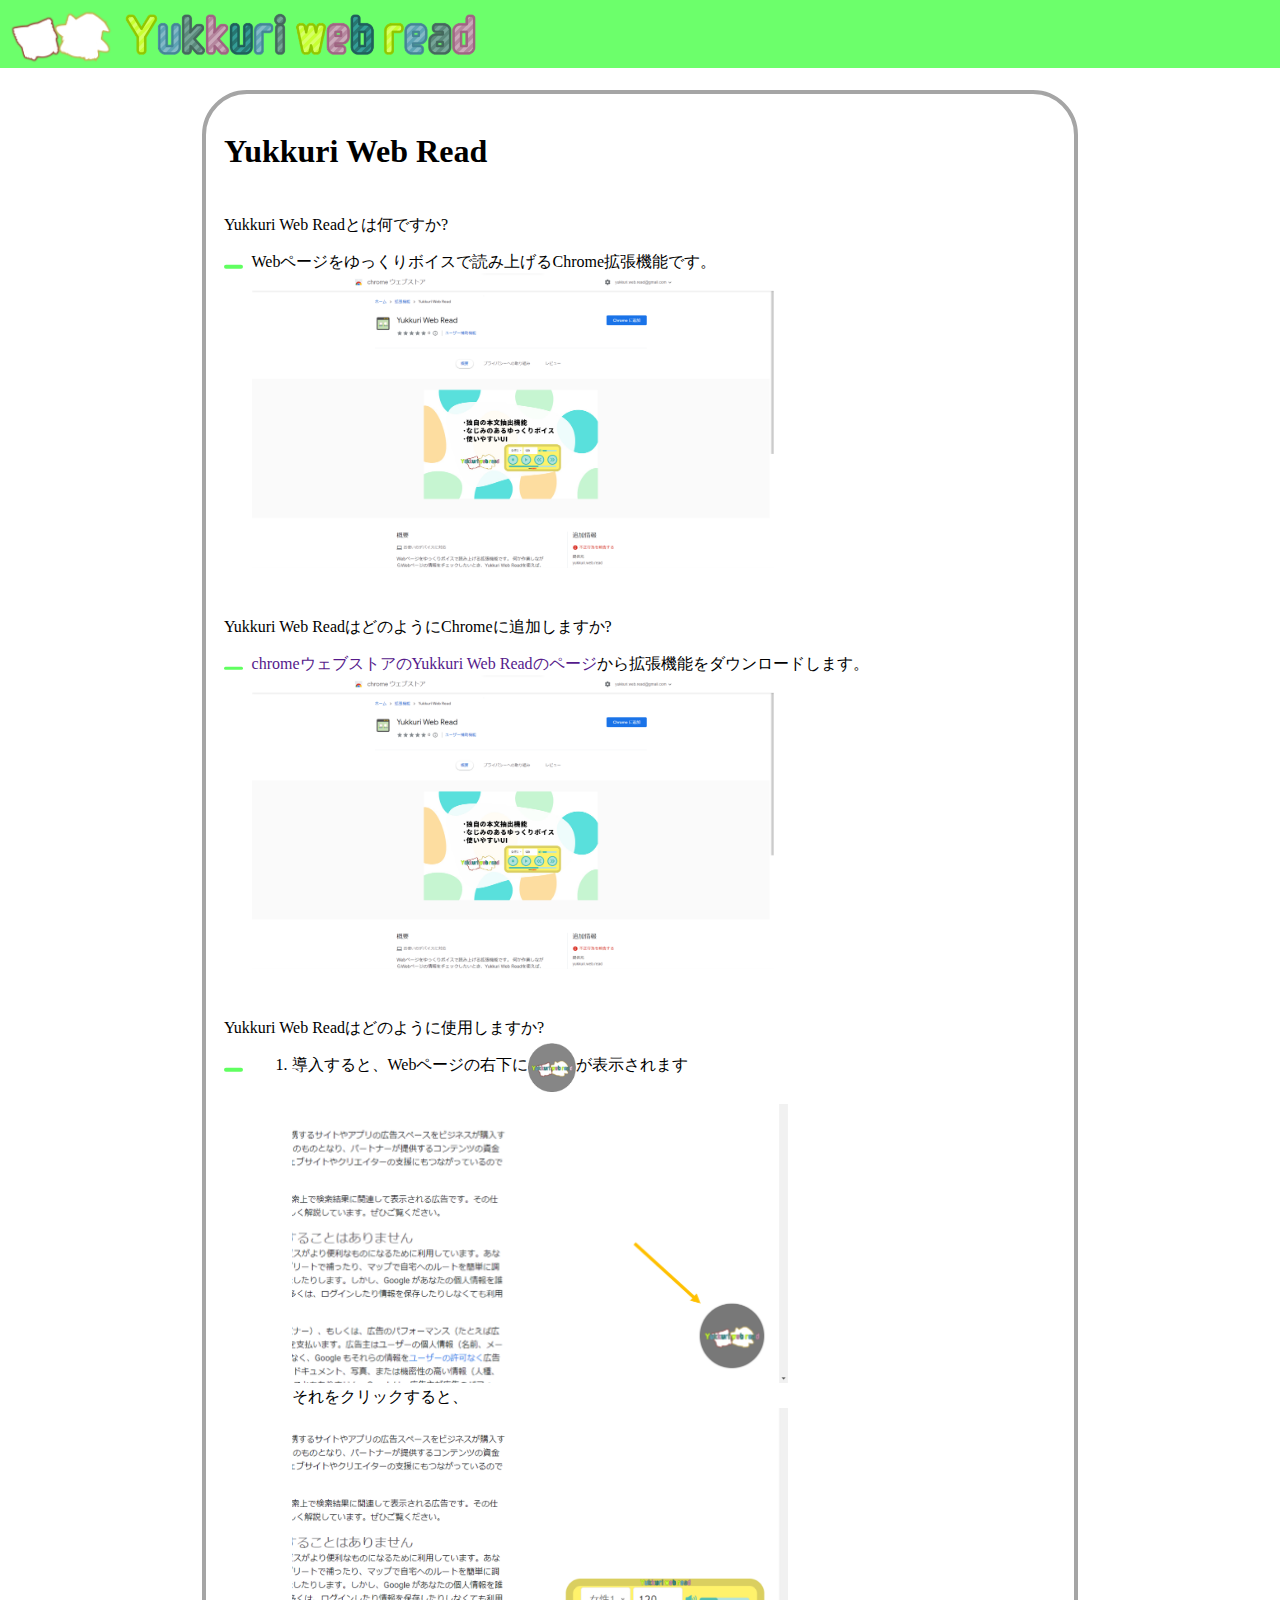
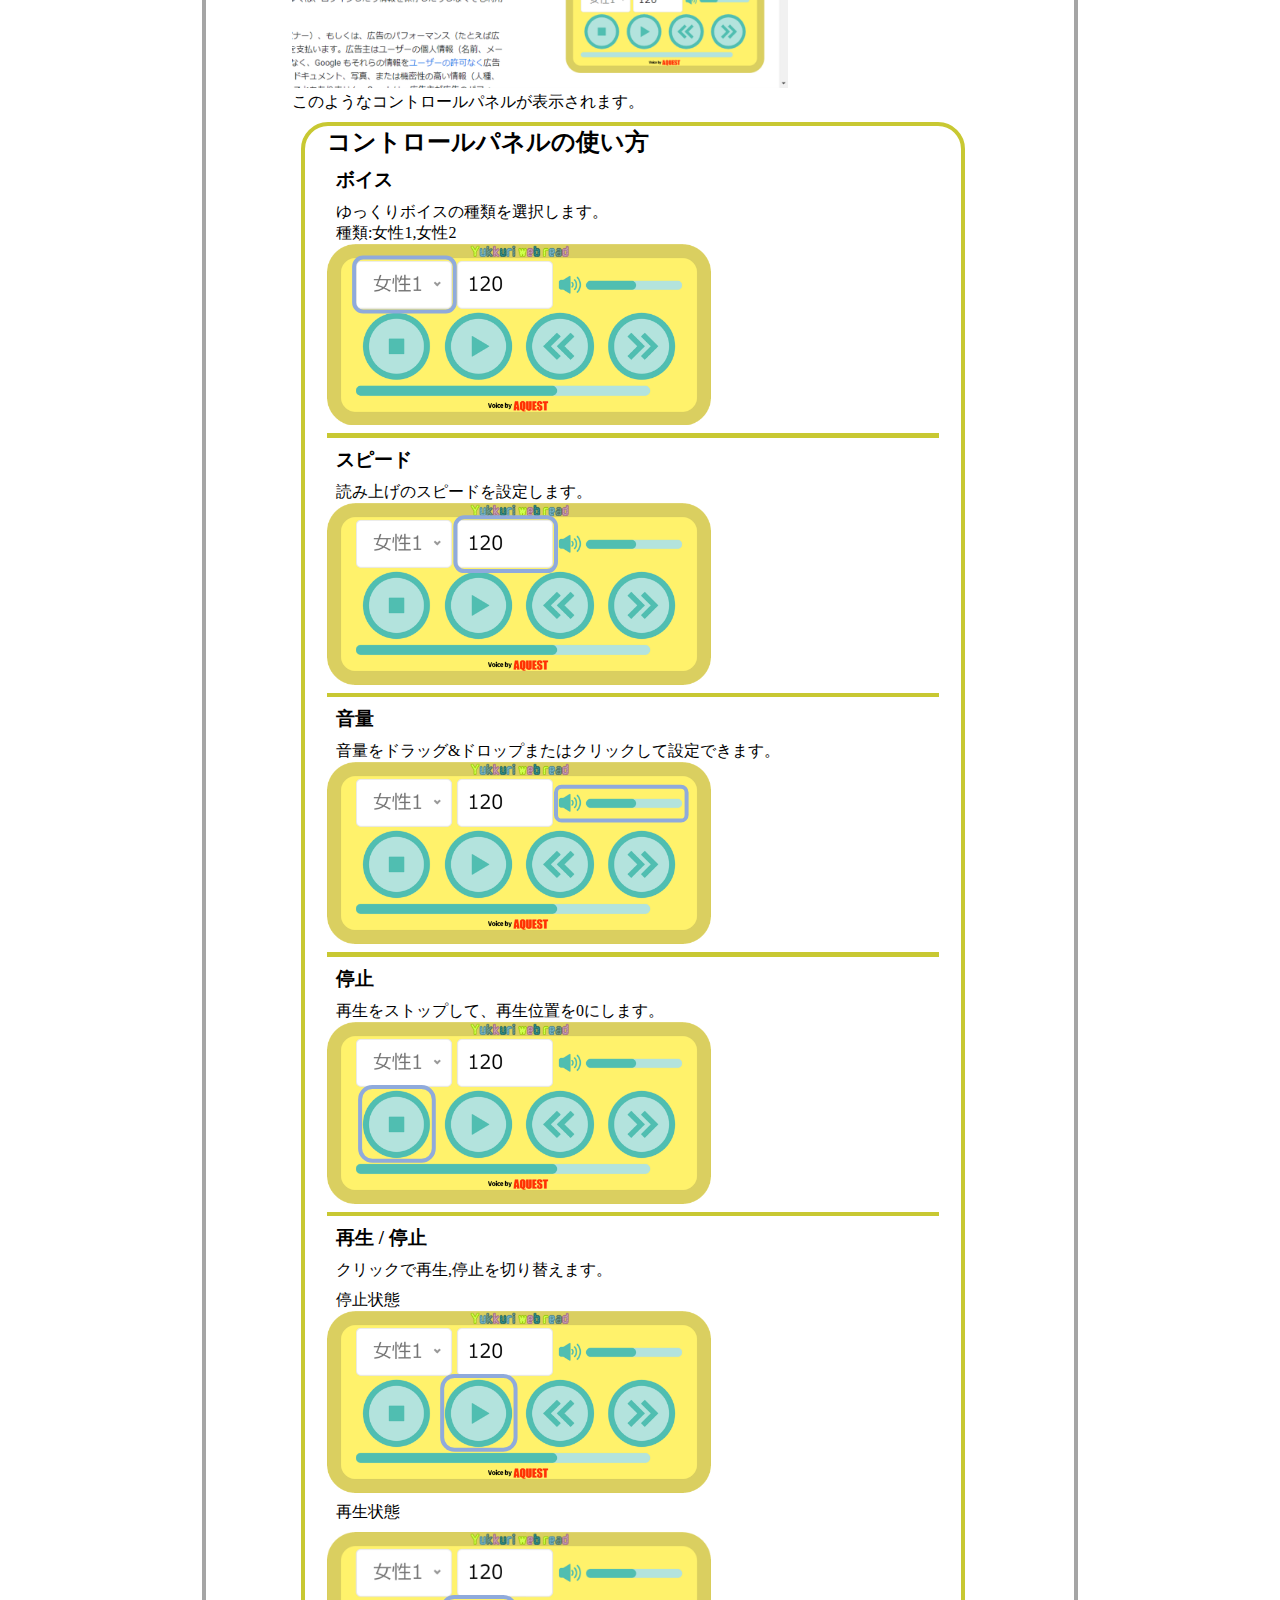
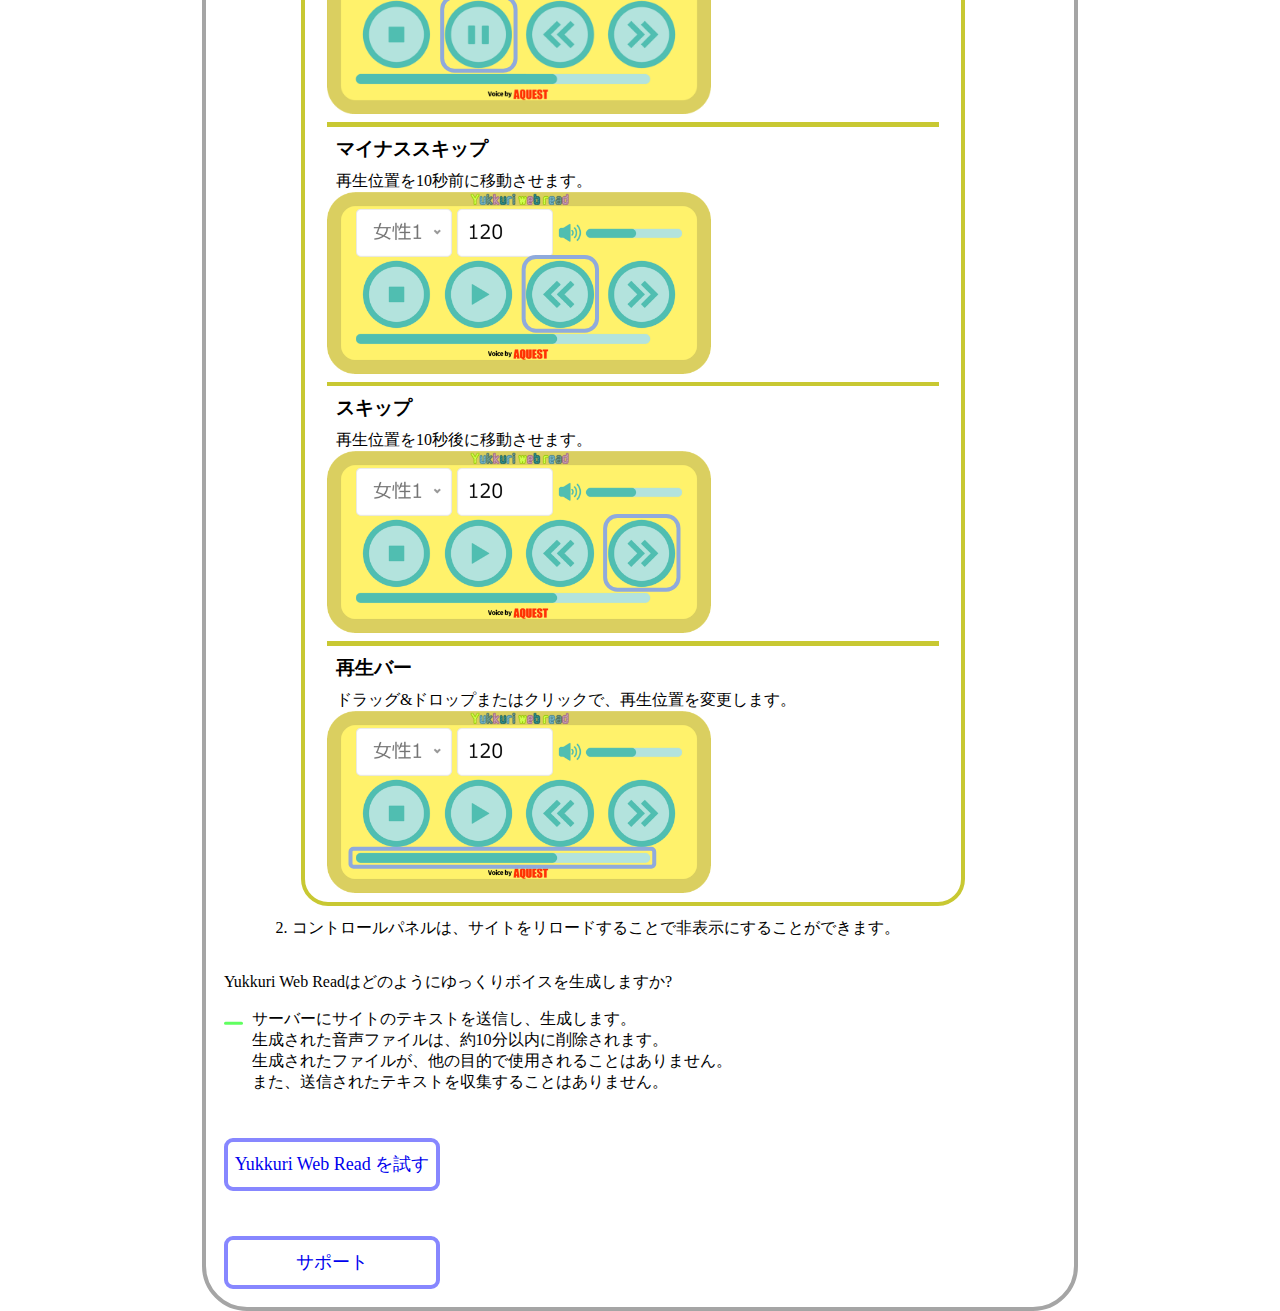
==== index.html @ f639d7b1 "Update index.html" ====
<!DOCTYPE html>
<html lang="en">
<head>
    <meta charset="UTF-8">
    <link rel="stylesheet" href="./css/style.css">
    <link rel="shortcut icon" href="./icon/favicon.ico" type="image/x-icon">
    <meta name="google-site-verification" content="VLdUO9uuvre-5WOd7nJgQ5-5gPhm-SJ_6q_ak1yGSMg" />
    <title>Yukkuri Web Read</title>
</head>
<body>
    <header>
        <a href="./index.html">
            <img src="./image/logo_image.png" alt="">
            <img src="./image/logo_text.png" alt="">
        </a>
    </header>

    <div class="main_box">
        <main>
            <h1>Yukkuri Web Read</h1>

            <p>Yukkuri Web Readとは何ですか?</p>
            <div class="answer">
                <div class="answer_border"></div>
                <div style="width: 100%;">
                    Webページをゆっくりボイスで読み上げるChrome拡張機能です。
                    <img src="./image/extension_page_image.png" alt="">
                </div>
            </div>

            <p>Yukkuri Web ReadはどのようにChromeに追加しますか?</p>
            <div class="answer">
                <div class="answer_border"></div>
                <div style="width: 100%;">
                    <a href="">chromeウェブストアのYukkuri Web Readのページ</a>から拡張機能をダウンロードします。
                    <img src="./image/extension_page_image.png" alt="">
                </div>
            </div>
            <p>Yukkuri Web Readはどのように使用しますか?</p>
            <div class="answer">
                <div class="answer_border"></div>
                <div style="width: 100%;">
                    <ol>
                        <li>
                            <span style="display: flex;">導入すると、Webページの右下に<img src="./image/extension_mark.png" style="width:3em;transform: translateY(-0.75em);" alt="">が表示されます</span>
                            <img src="./image/extension_use_before.png" alt=""><br>
                            それをクリックすると、<br>
                            <img src="./image/extension_use_after.png" alt=""><br>
                            このようなコントロールパネルが表示されます。
                            <div class="point_box">
                                <h2>コントロールパネルの使い方</h2>
                                <h3>ボイス</h3>
                                <p>ゆっくりボイスの種類を選択します。
                                種類:女性1,女性2 </p>
                                <div class="img_filter">
                                    <img src="./image/filter0.svg" alt="">
                                </div>
                                <hr>
                                <h3>スピード</h3>
                                <p>読み上げのスピードを設定します。</p>
                                <div class="img_filter">
                                    <img src="./image/filter1.svg" alt="">
                                </div>
                                <hr>
                                <h3>音量</h3>
                                <p>音量をドラッグ&ドロップまたはクリックして設定できます。</p>
                                <div class="img_filter">
                                    <img src="./image/filter2.svg" alt="">
                                </div>
                                <hr>
                                <h3>停止</h3>
                                <p>再生をストップして、再生位置を0にします。</p>
                                <div class="img_filter">
                                    <img src="./image/filter3.svg" alt="">
                                </div>
                                <hr>
                                <h3>再生 / 停止</h3>
                                <p>クリックで再生,停止を切り替えます。</p>
                                <p>停止状態</p>
                                <div class="img_filter">
                                    <img src="./image/filter4.svg" alt="">
                                </div>
                                <p>再生状態</p>
                                <div class="img_filter" style="background-image: url(./image/controlpanel_start.png);margin-top: 1vh;">
                                    <img src="./image/filter4.svg" alt="">
                                </div>
                                <hr>
                                <h3>マイナススキップ</h3>
                                <p>再生位置を10秒前に移動させます。</p>
                                <div class="img_filter">
                                    <img src="./image/filter5.svg" alt="">
                                </div>
                                <hr>
                                <h3>スキップ</h3>
                                <p>再生位置を10秒後に移動させます。</p>
                                <div class="img_filter">
                                    <img src="./image/filter6.svg" alt="">
                                </div>
                                <hr>
                                <h3>再生バー</h3>
                                <p>ドラッグ&ドロップまたはクリックで、再生位置を変更します。</p>
                                <div class="img_filter">
                                    <img src="./image/filter7.svg" alt="">
                                </div>
                            </div>
                        </li>
                        <li style="transform: translateY(0.75em);">
                            コントロールパネルは、サイトをリロードすることで非表示にすることができます。
                        </li>
                    </ol>
                </div>
            </div>

            <p>Yukkuri Web Readはどのようにゆっくりボイスを生成しますか?</p>
            <div class="answer">
                <div class="answer_border"></div>
                <div style="width: 100%;">
                    <p>サーバーにサイトのテキストを送信し、生成します。
                    生成された音声ファイルは、約10分以内に削除されます。
                    生成されたファイルが、他の目的で使用されることはありません。
                    また、送信されたテキストを収集することはありません。</p>
                </div>
            </div>
            <a href="./test_site.html">
                <div class="try_button">
                    Yukkuri Web Read を試す
                </div>
            </a>
            <a href="./support.html">
                <div class="try_button">
                    サポート
                </div>
            </a>
        </main>
    </div>

    <script src="./js/jquery.js"></script>
    <script>
        let main_p_element = $("main p");
        let br = "<br>";

        $.each(main_p_element, function () {
            main_p = $(this).html();
            main_p = main_p.replace(/\n/g, br);
            $(this).html(main_p);
        })
    </script>
</body>
</html>
---- css/style.css ----
@font-face {
    font-family: "MOBO";
    src: url("../font/MOBO.otf") format("otf");
}

html {
    width: 100%;
    height: 100%;
}
body {
    margin: 0;
    width: 100%;

    font-family: "MOBO";
}

header {
    width: 100%;
    height: 7.5vh;

    background-color: #6cff6b;

    position: fixed;
    z-index: 999;
}
header img {
    height: 100%;
    margin: 0;
}

.main_box {
    width: 100%;
    height: 100%;

    display: flex;
    justify-content: center;
    align-items: center;
    flex-flow: column;

    padding-top: 10vh;
}
main {
    width: 65%;
    height: 100%;

    border-radius: 5vh;
    border: solid 0.5vh rgb(165, 165, 165);
    padding: 2vh;
}

main p {
    margin-top: 5vh;
}
main ol {
    margin: 0;
}
main img {
    width: 65%;
}

li span {
    clear: both;
}

.answer {
    display: flex;
}
.answer p {
    margin: 0;
}
.answer_border {
    width: 1.5vw;
    height: 0.375vh;
    background-color: #60ff60;
    border-radius: 0.5vh;
    margin-right: 1vh;

    transform: translateY(calc(1em - 0.375vh));
}

.point_box {
    width: 80%;
    border-radius: 3vh;
    border: solid 0.5vh rgb(200, 200, 50);
    margin: 1vh 0 0 1vh;
    padding: 0 2.5vh 1vh 2.5vh;
}
.point_box h2 {
    margin: 0;
}
.point_box h3 {
    margin: 1vh 0 0 1vh;
}
.point_box p {
    margin: 1vh 0 0 1vh;
}
.point_box hr {
    width: 100%;
    height: 0.5vh;
    background-color: rgb(200, 200, 50);
    border-style: none;
}
.img_filter {
    width: 30vw;
    height: 14.21612046vw;
    background-image: url(../image/controlpanel.png);
    background-size: 100%;
}
.img_filter img {
    width: 100%;
}

.try_button {
    width: 25%;
    height: 5vh;
    border: solid 0.5vh rgb(135, 135, 255);
    border-radius: 1vh;
    font-size: 2vh;
    margin-top: 5vh;
    
    display: flex;
    justify-content: center;
    align-items: center;
    flex-flow: column;
}
a {
    text-decoration: none;
}

#back {
    cursor: pointer;
    color: -webkit-link;
    margin-left: 17.5%;
}
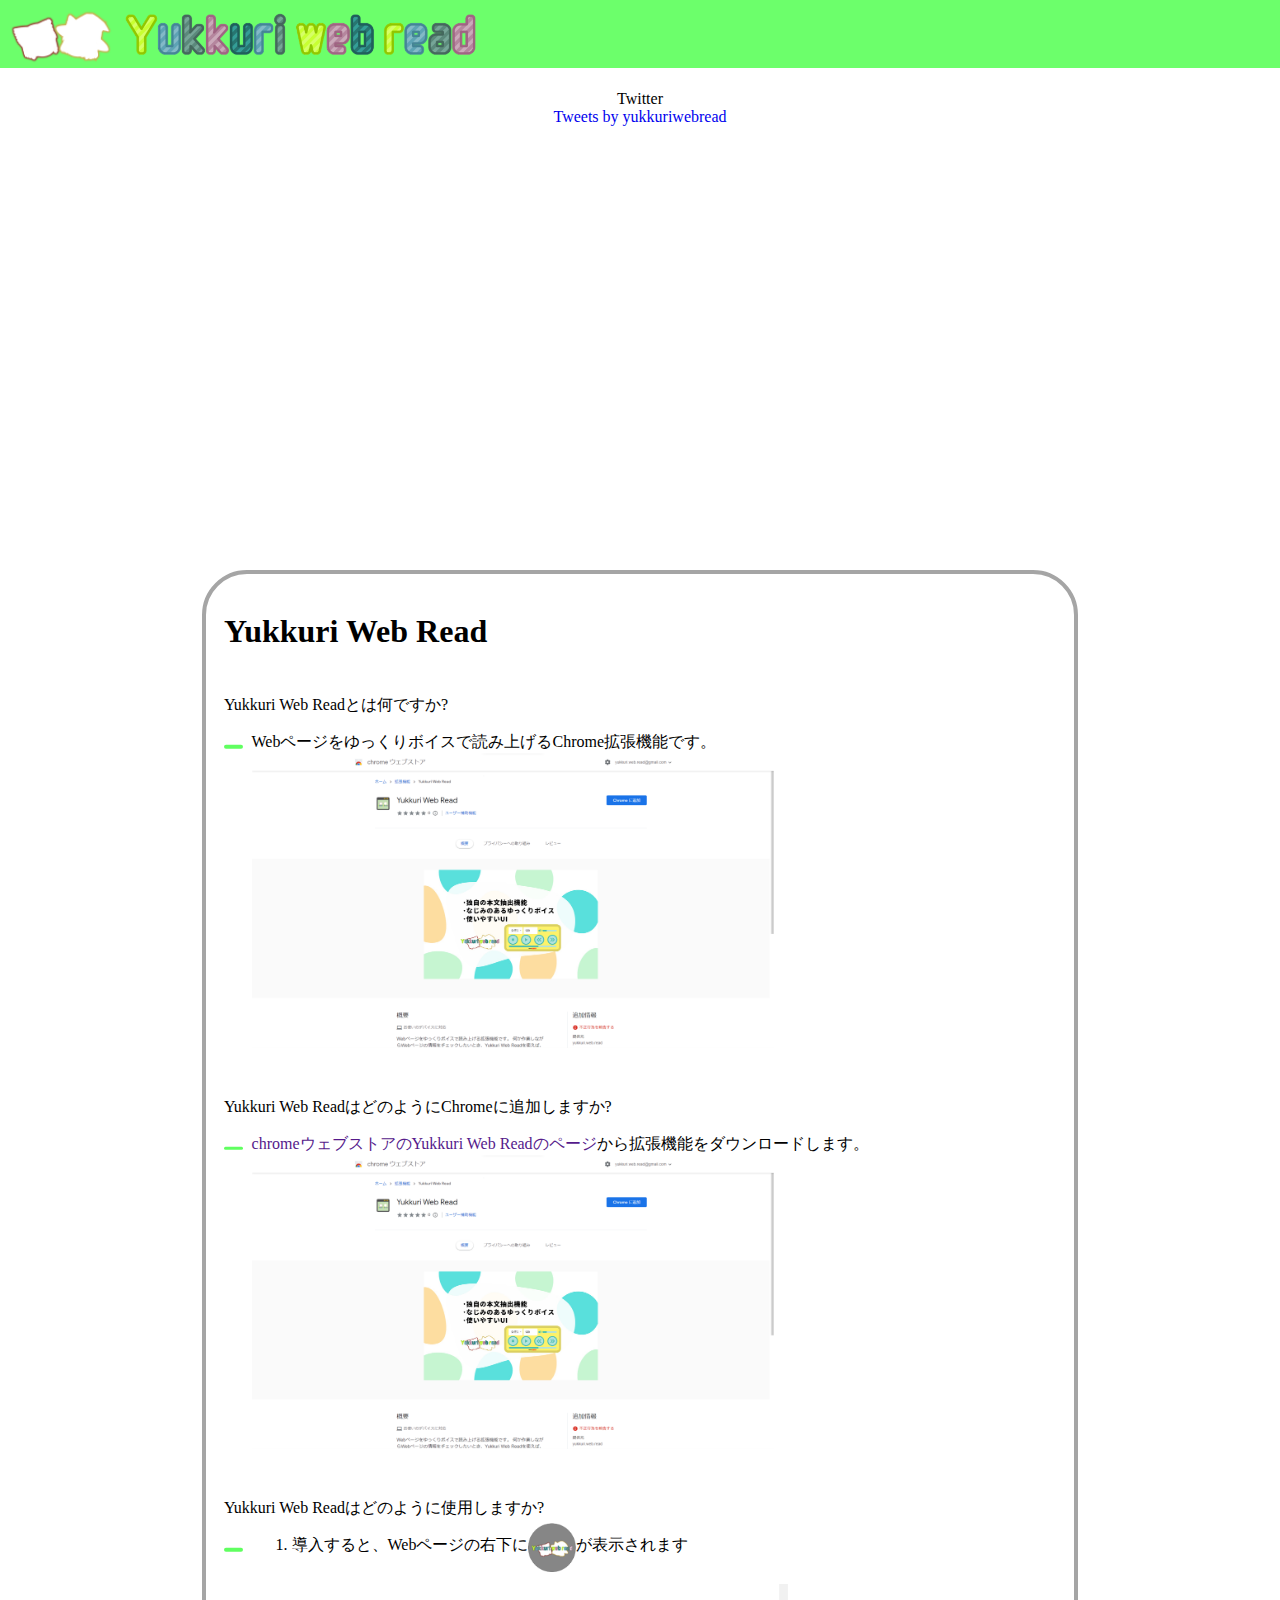
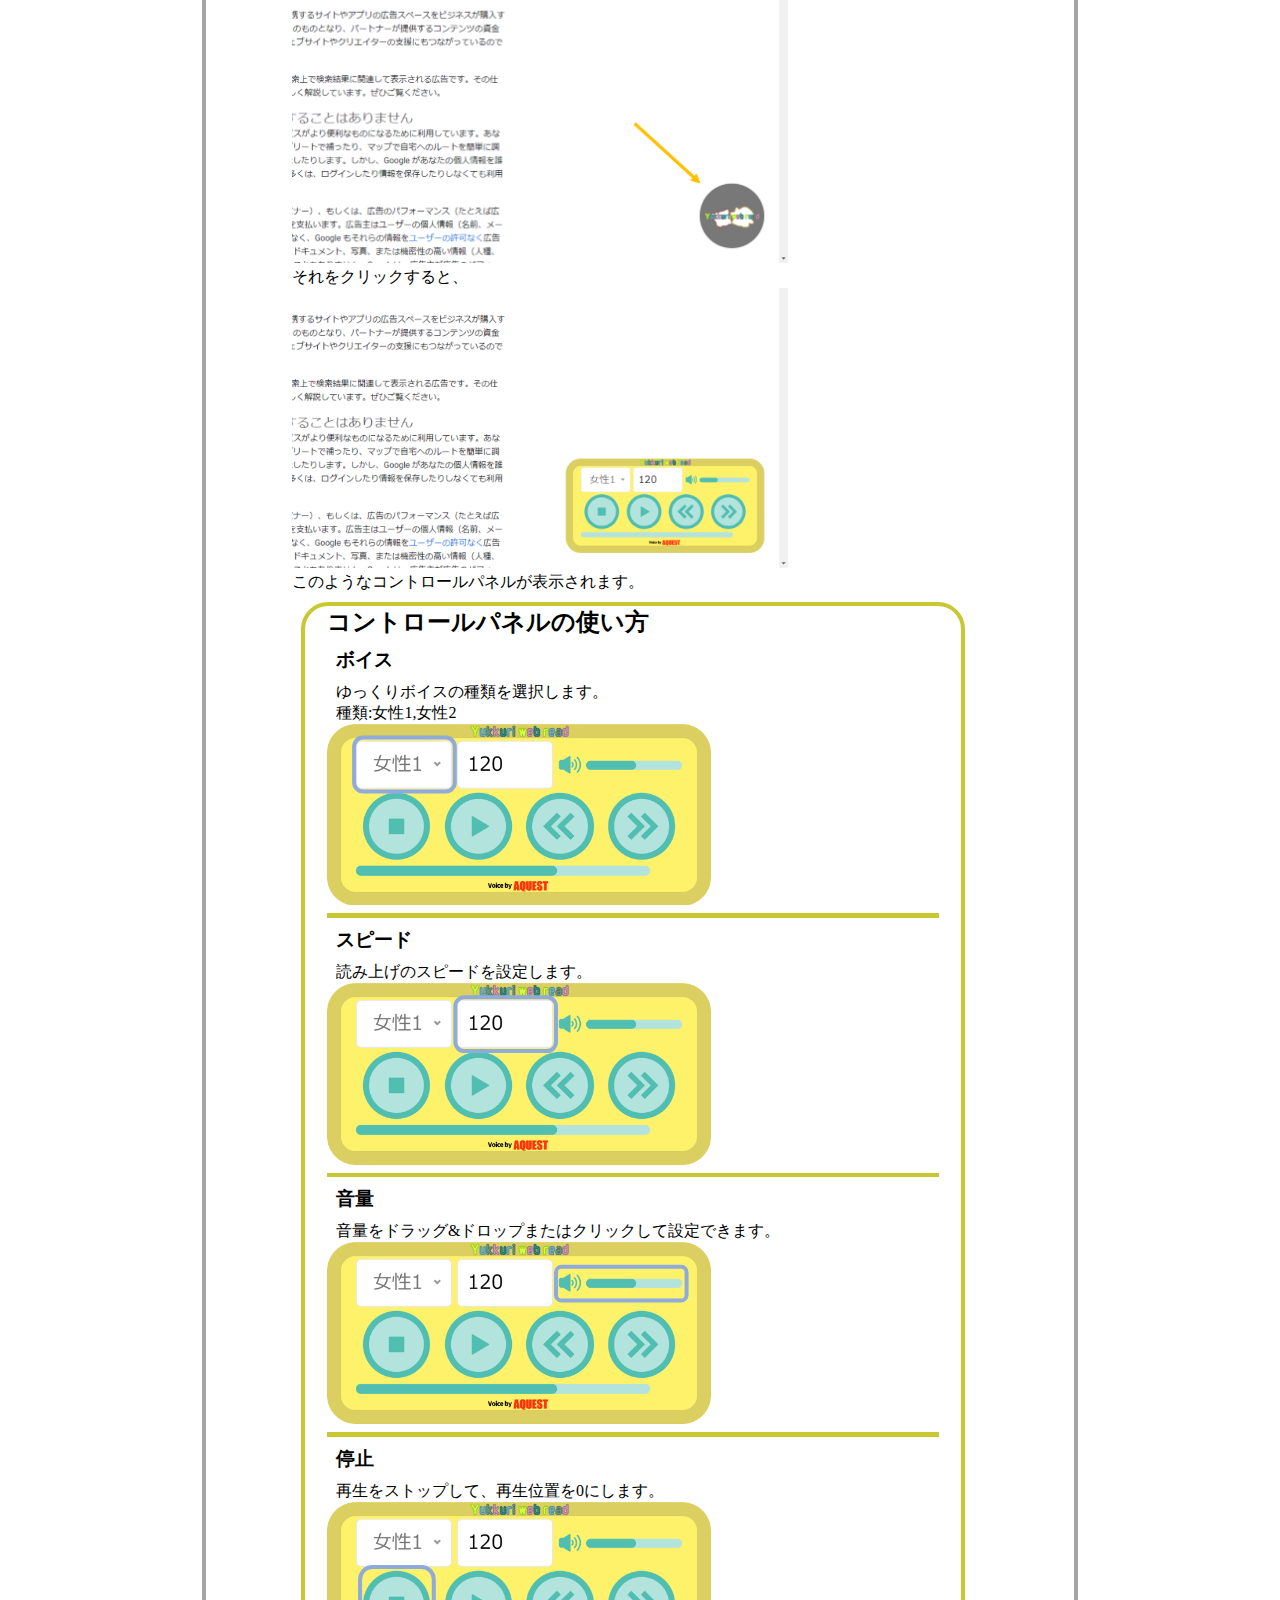
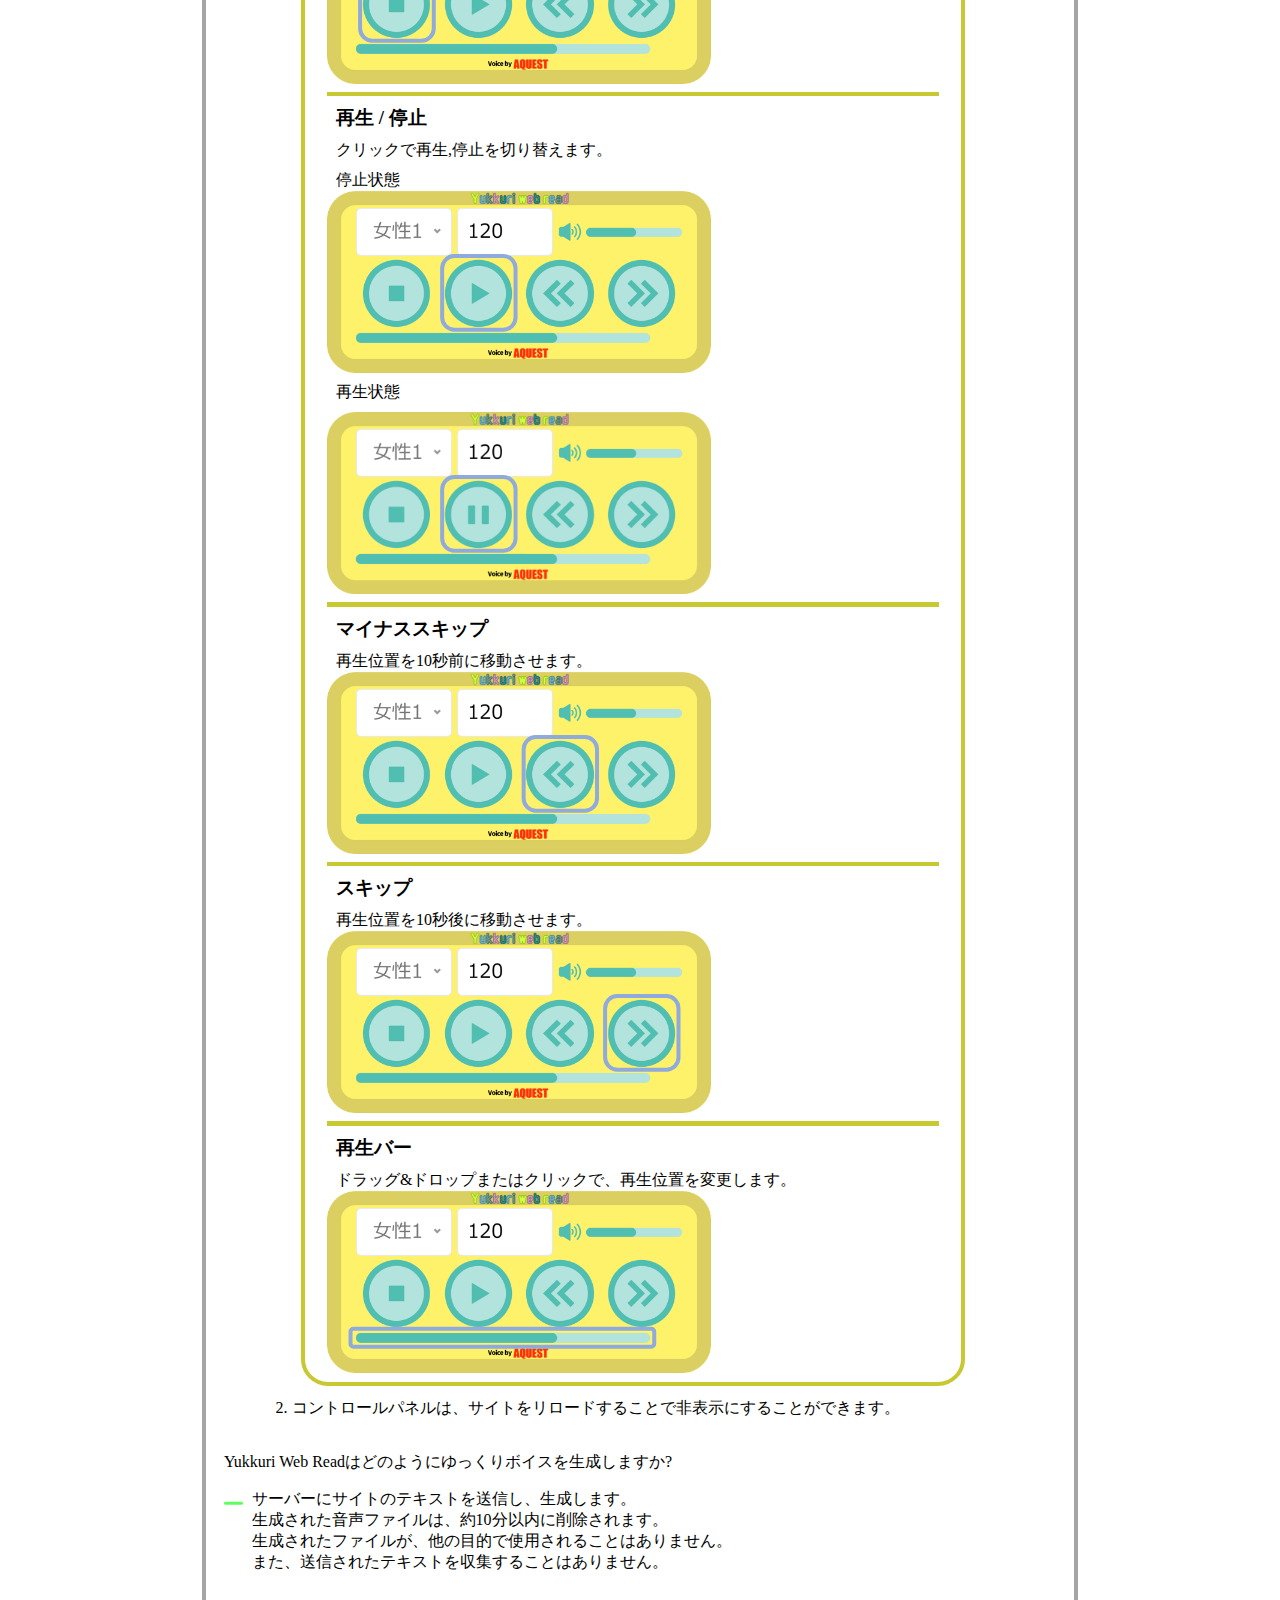
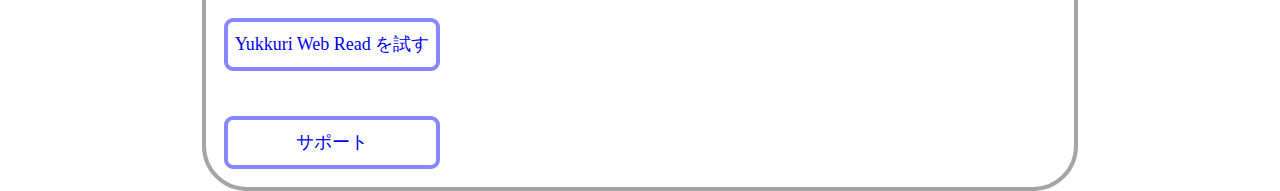
==== commit 19e86767: "Update index.html" ====
--- a/index.html
+++ b/index.html
@@ -5,6 +5,7 @@
     <link rel="stylesheet" href="./css/style.css">
     <link rel="shortcut icon" href="./icon/favicon.ico" type="image/x-icon">
     <meta name="google-site-verification" content="VLdUO9uuvre-5WOd7nJgQ5-5gPhm-SJ_6q_ak1yGSMg" />
+    <meta name="keywords" content="Yukkuri Web Read,ゆっくり Web Read,Yukkuri ウェブ Read,Yukkuri Web リード,ゆっくりウェブリード,ゆっくり ウェブ リード,ゆっくりうぇぶりーど,ユックリウェブリード">
     <title>Yukkuri Web Read</title>
 </head>
 <body>
@@ -16,6 +17,10 @@
     </header>
 
     <div class="main_box">
+        <div style="display: flex; align-items: center; flex-flow: column; width: 20vw;height: 37.5vw;">
+            Twitter
+            <a class="twitter-timeline" data-width="100%" data-height="100%" href="https://twitter.com/yukkuriwebread?ref_src=twsrc%5Etfw">Tweets by yukkuriwebread</a> <script async src="https://platform.twitter.com/widgets.js" charset="utf-8"></script>
+        </div> 
         <main>
             <h1>Yukkuri Web Read</h1>
 
--- a/css/style.css
+++ b/css/style.css
@@ -1,6 +1,6 @@
 @font-face {
     font-family: "MOBO";
-    src: url("../font/MOBO.otf") format("otf");
+    src: url("../font/MOBO.otf");
 }
 
 html {
@@ -11,7 +11,7 @@
     margin: 0;
     width: 100%;
 
-    font-family: "MOBO";
+    font-family: MOBO;
 }
 
 header {
@@ -131,4 +131,4 @@
     cursor: pointer;
     color: -webkit-link;
     margin-left: 17.5%;
-}+}
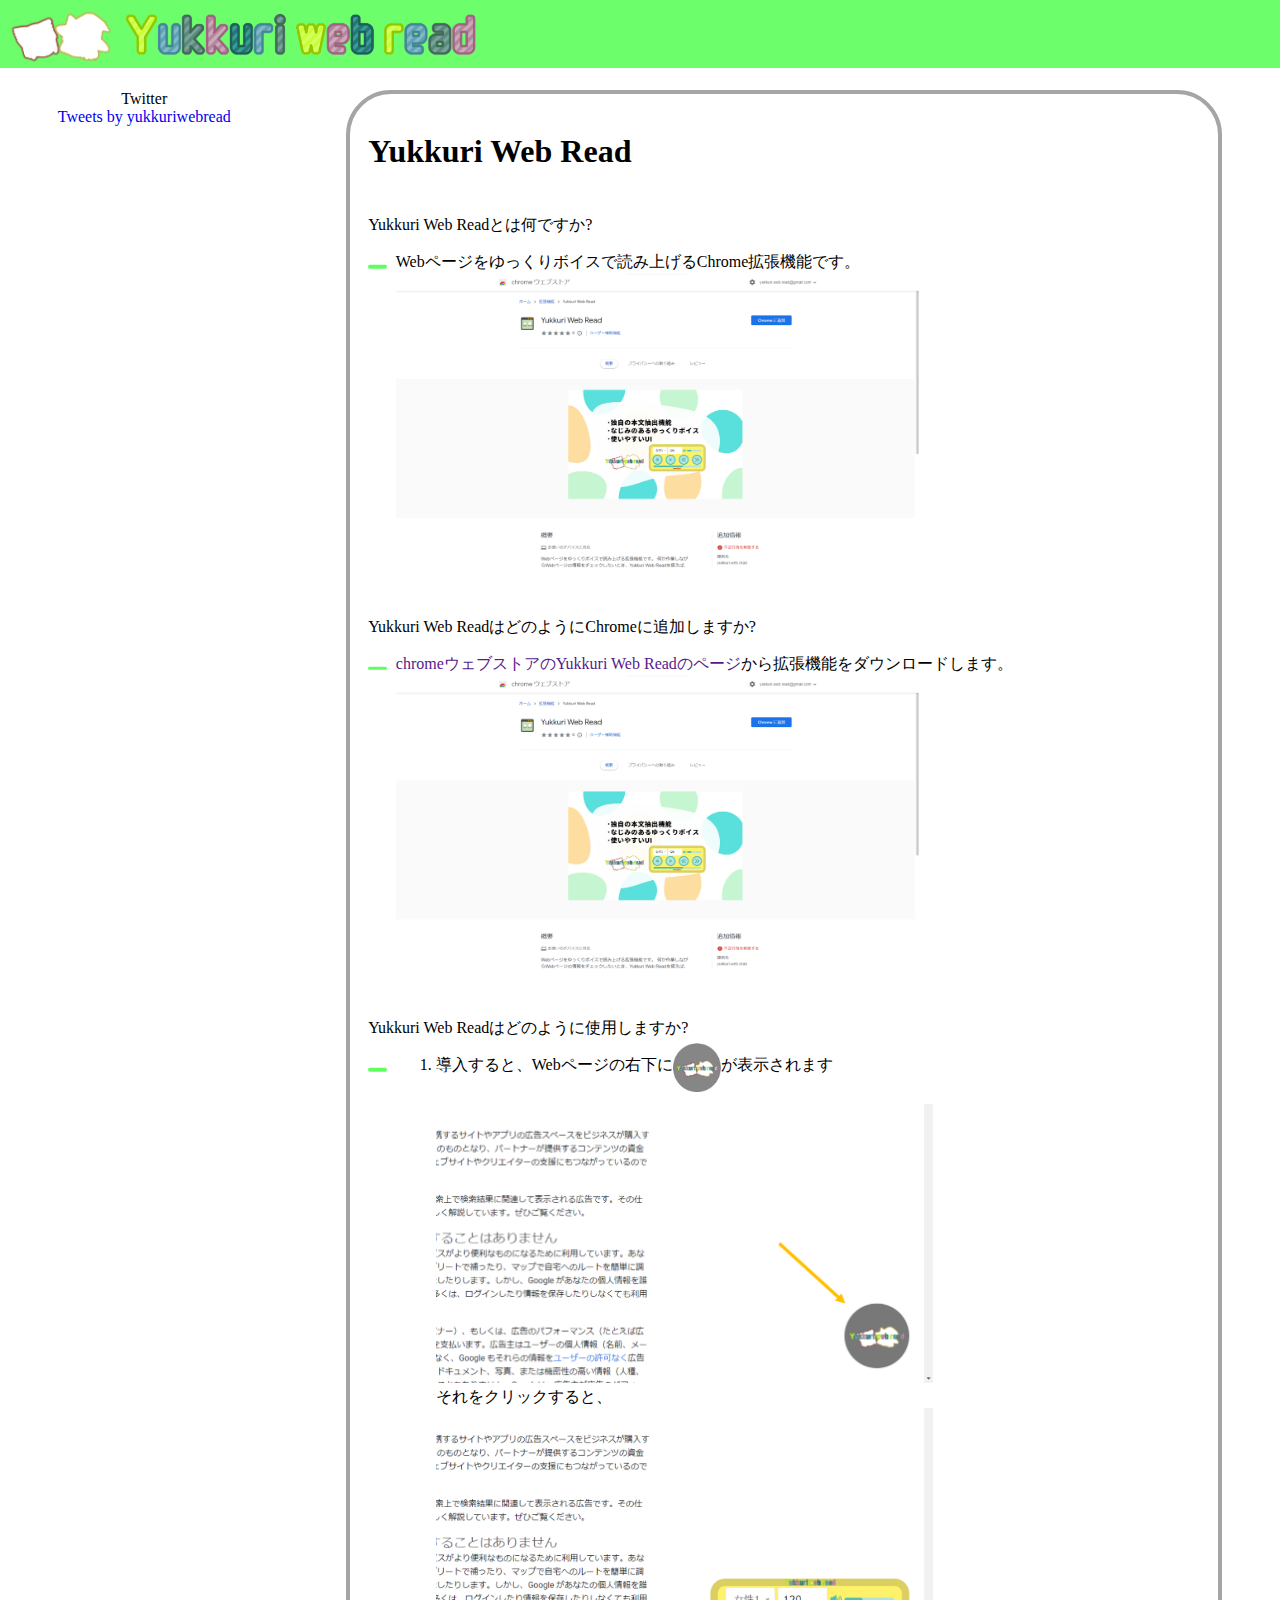
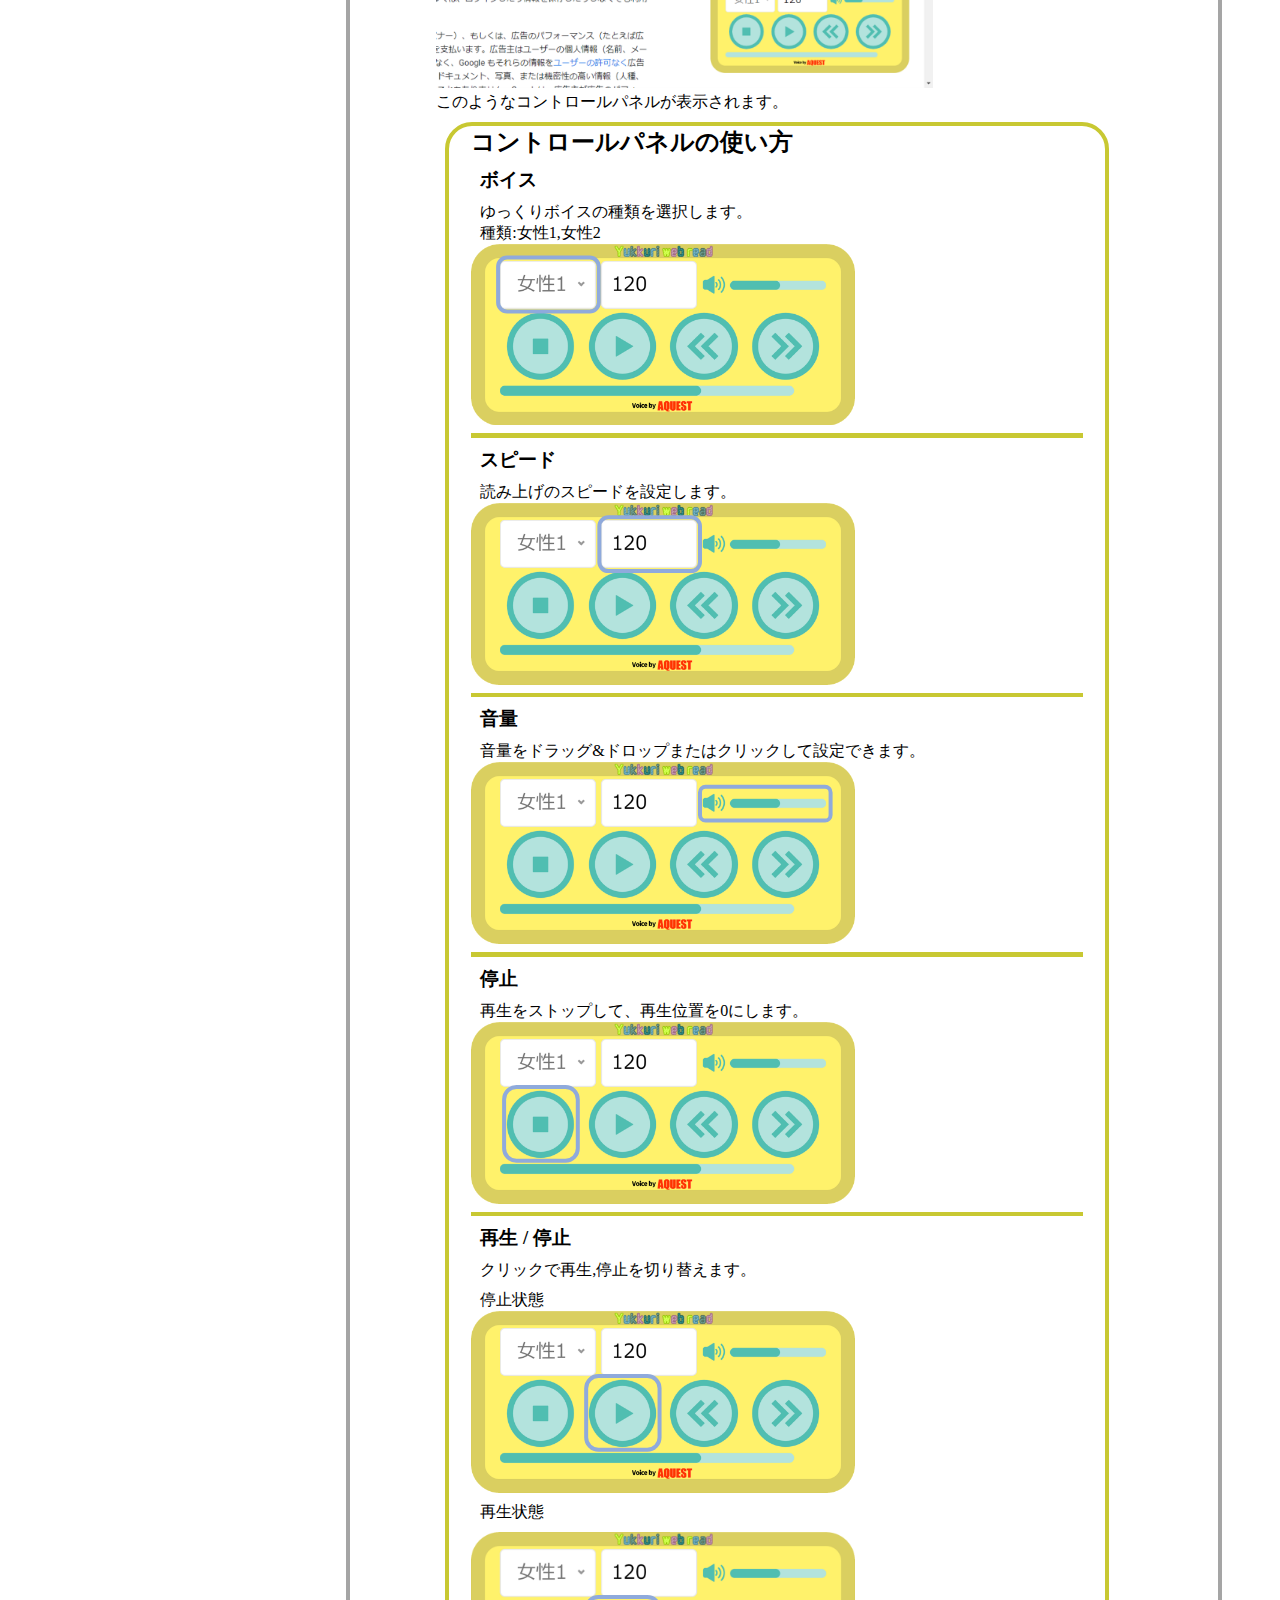
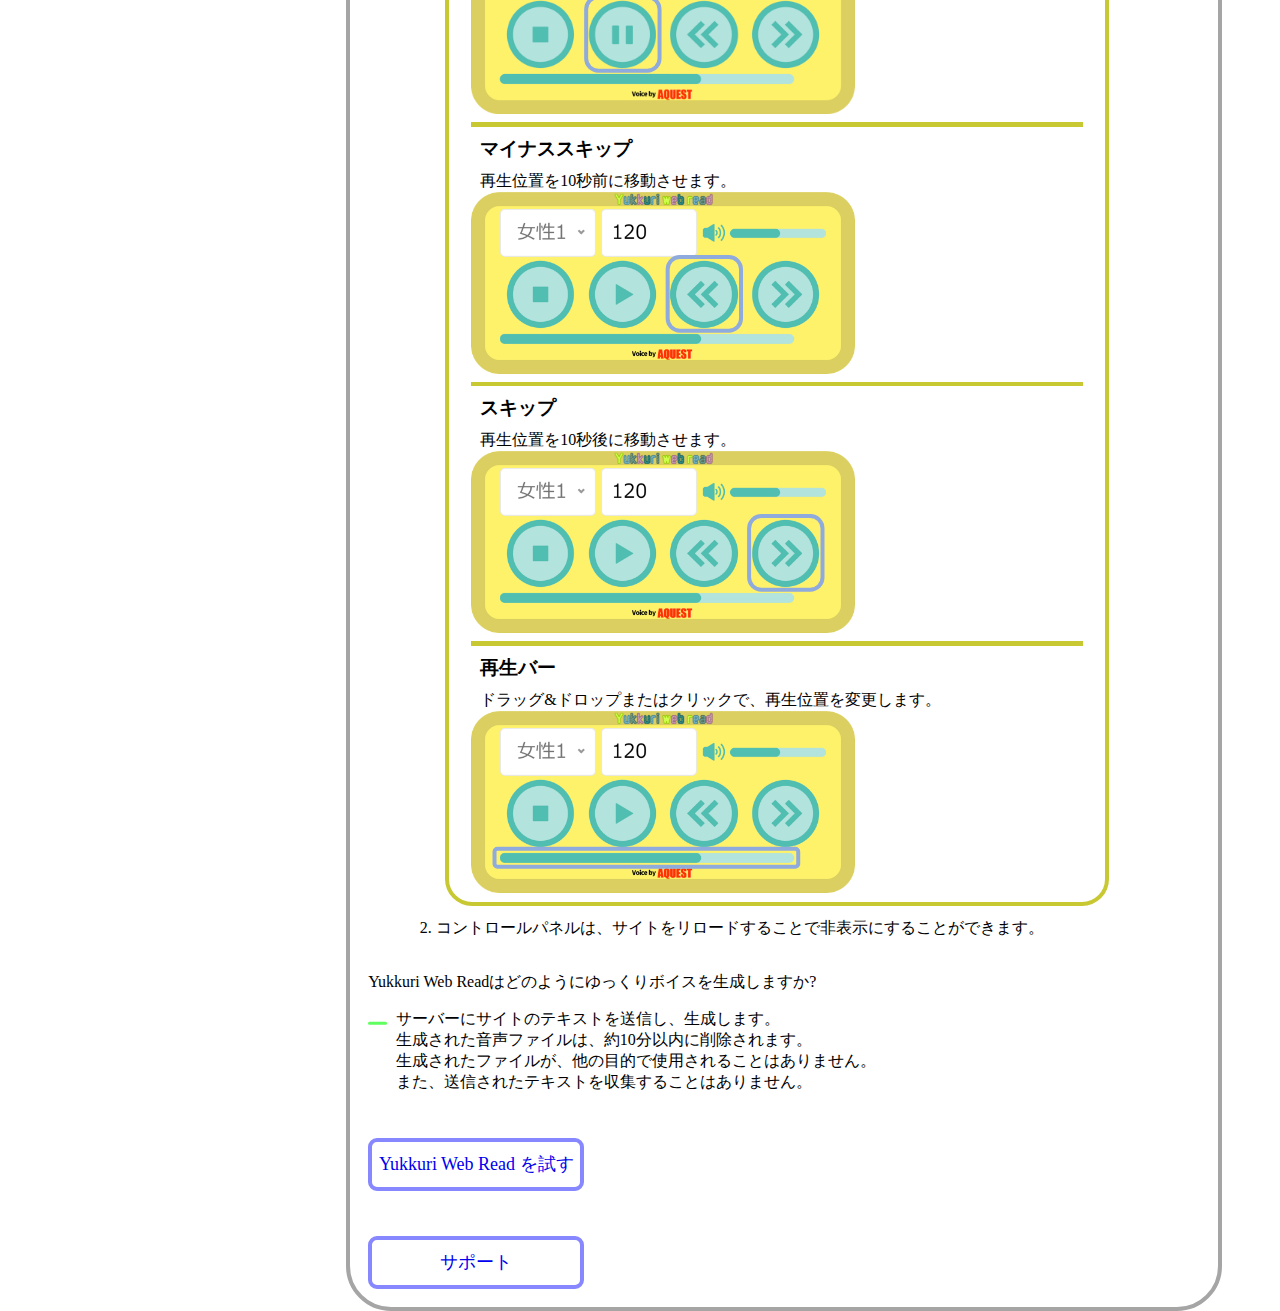
==== commit bb461892: "Update index.html" ====
--- a/index.html
+++ b/index.html
@@ -17,9 +17,9 @@
     </header>
 
     <div class="main_box">
-        <div style="display: flex; align-items: center; flex-flow: column; width: 20vw;height: 37.5vw;">
+        <div style="display: flex; align-items: center; flex-flow: column;">
             Twitter
-            <a class="twitter-timeline" data-width="100%" data-height="100%" href="https://twitter.com/yukkuriwebread?ref_src=twsrc%5Etfw">Tweets by yukkuriwebread</a> <script async src="https://platform.twitter.com/widgets.js" charset="utf-8"></script>
+            <a class="twitter-timeline" data-width="20vw" data-height="37.5vw" href="https://twitter.com/yukkuriwebread?ref_src=twsrc%5Etfw">Tweets by yukkuriwebread</a> <script async src="https://platform.twitter.com/widgets.js" charset="utf-8"></script>
         </div> 
         <main>
             <h1>Yukkuri Web Read</h1>
--- a/css/style.css
+++ b/css/style.css
@@ -33,9 +33,7 @@
     height: 100%;
 
     display: flex;
-    justify-content: center;
-    align-items: center;
-    flex-flow: column;
+    justify-content: space-around;
 
     padding-top: 10vh;
 }
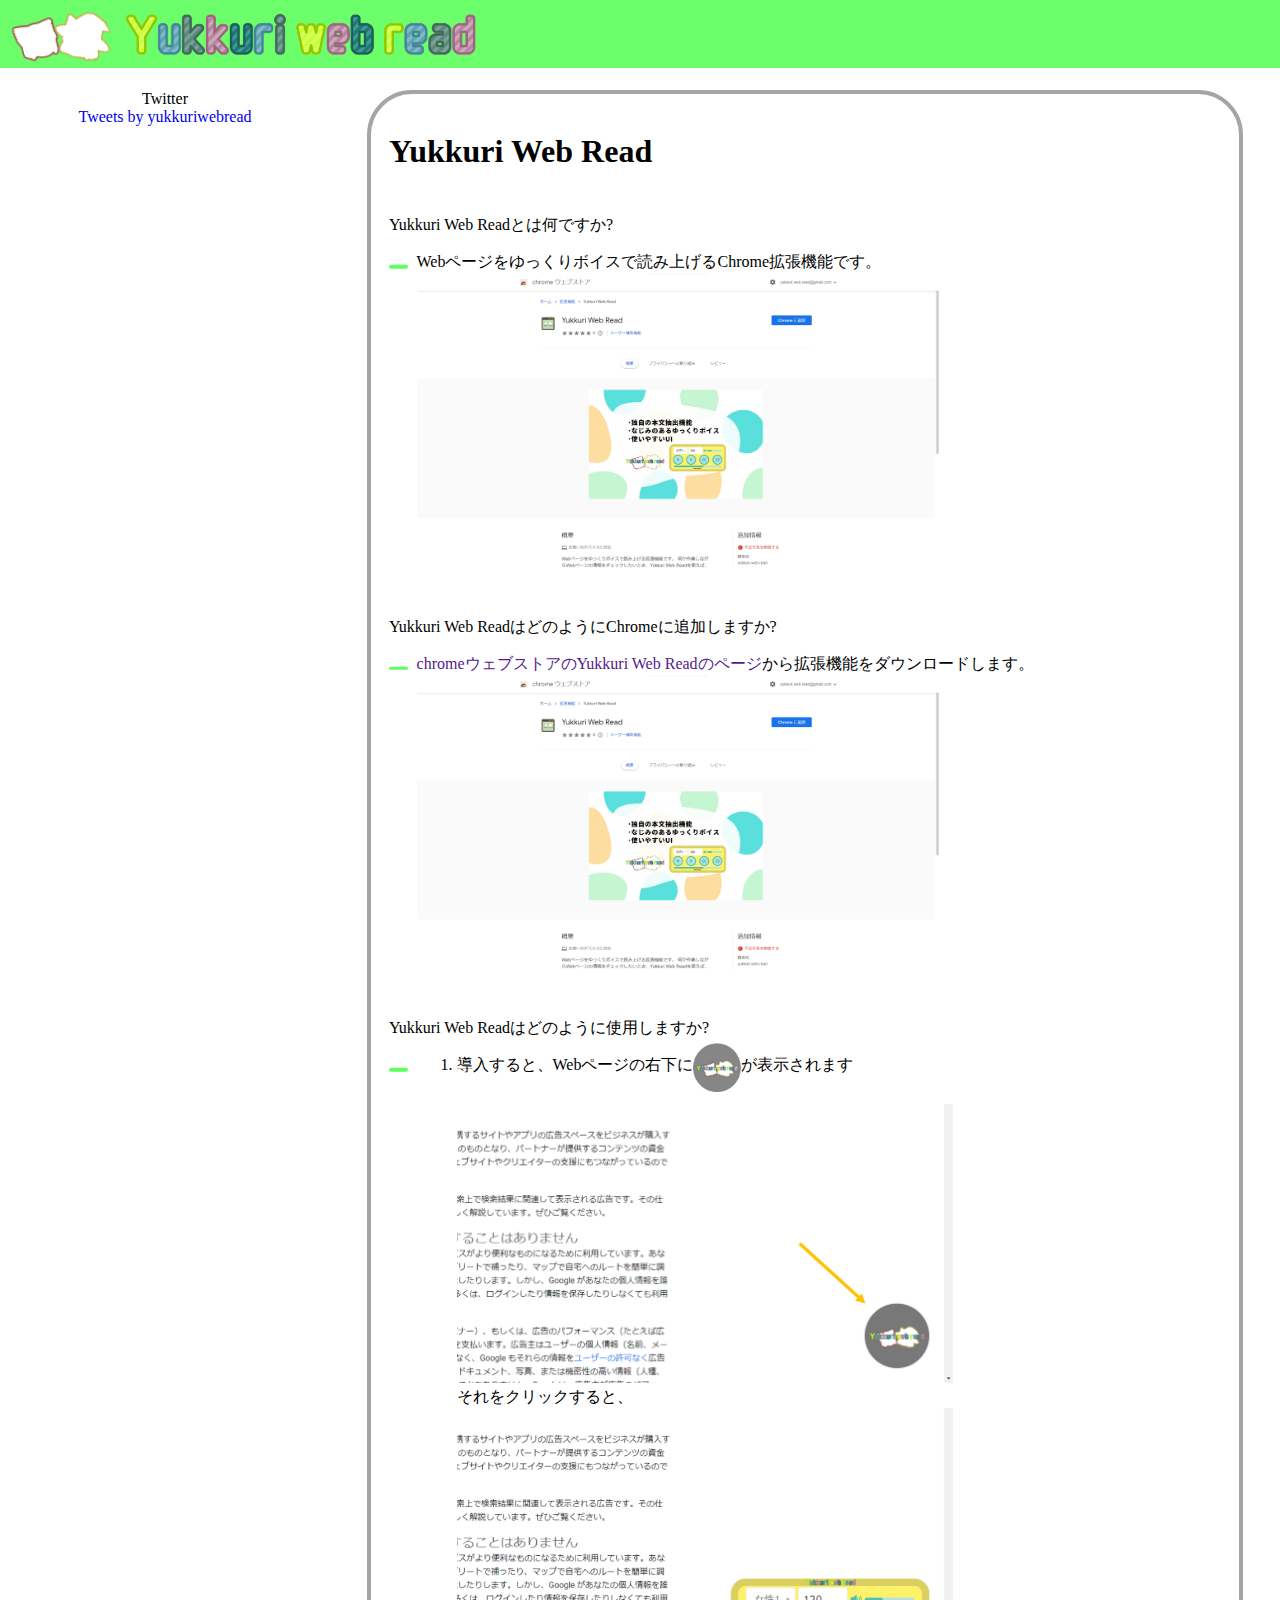
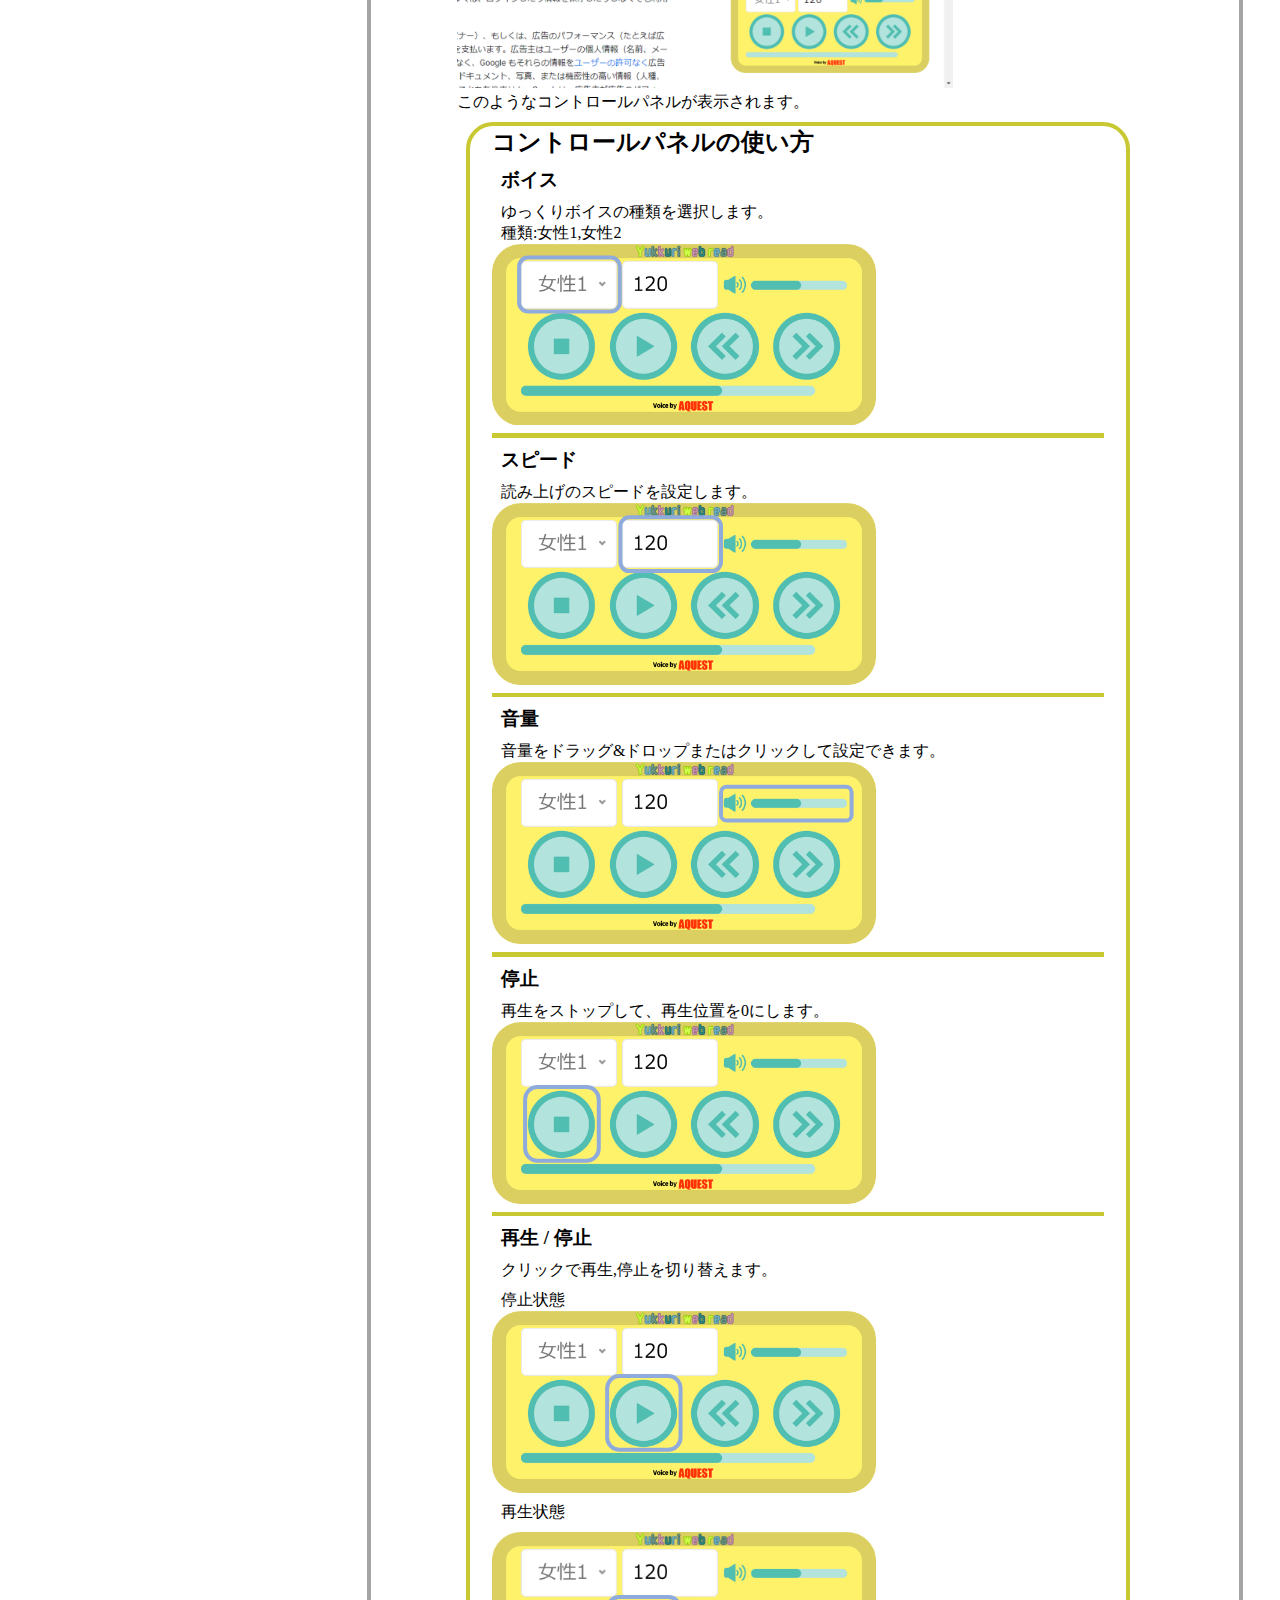
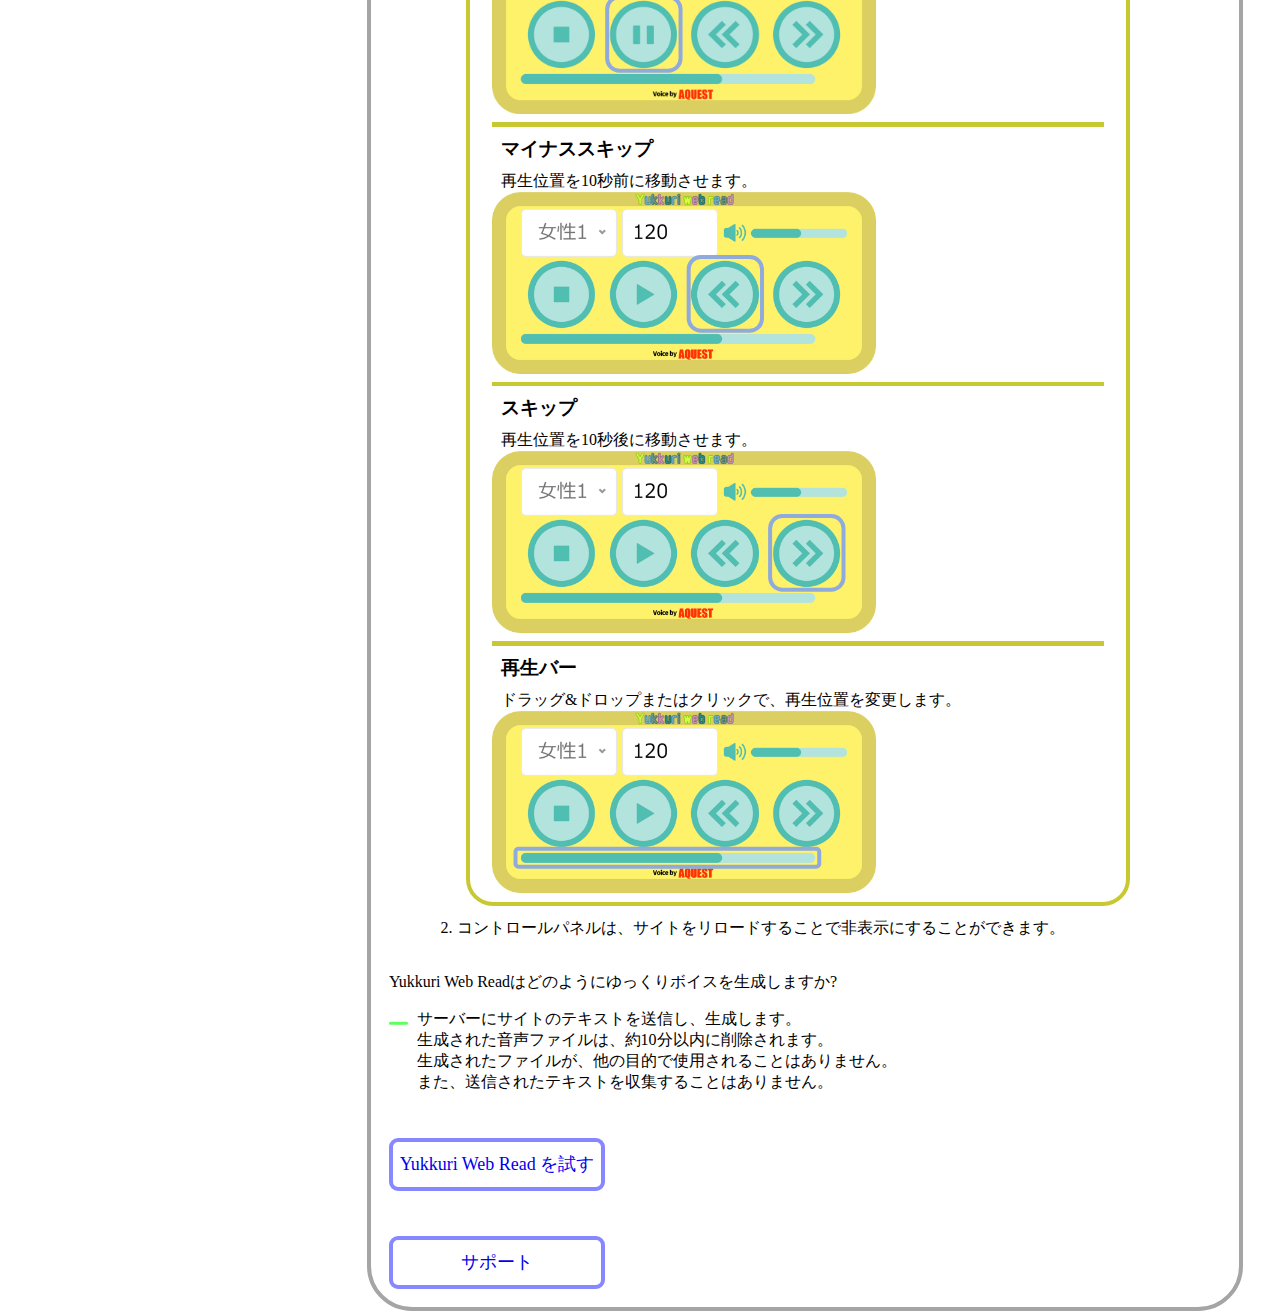
==== commit 3b44328d: "Update index.html" ====
--- a/index.html
+++ b/index.html
@@ -17,10 +17,10 @@
     </header>
 
     <div class="main_box">
-        <div style="display: flex; align-items: center; flex-flow: column;">
+        <div style="display: flex; align-items: center; flex-flow: column; width: 20vw;">
             Twitter
-            <a class="twitter-timeline" data-width="20vw" data-height="37.5vw" href="https://twitter.com/yukkuriwebread?ref_src=twsrc%5Etfw">Tweets by yukkuriwebread</a> <script async src="https://platform.twitter.com/widgets.js" charset="utf-8"></script>
-        </div> 
+            <a class="twitter-timeline" data-width="100%" data-height="425" href="https://twitter.com/yukkuriwebread?ref_src=twsrc%5Etfw">Tweets by yukkuriwebread</a> <script async src="https://platform.twitter.com/widgets.js" charset="utf-8"></script>
+        </div>
         <main>
             <h1>Yukkuri Web Read</h1>
 
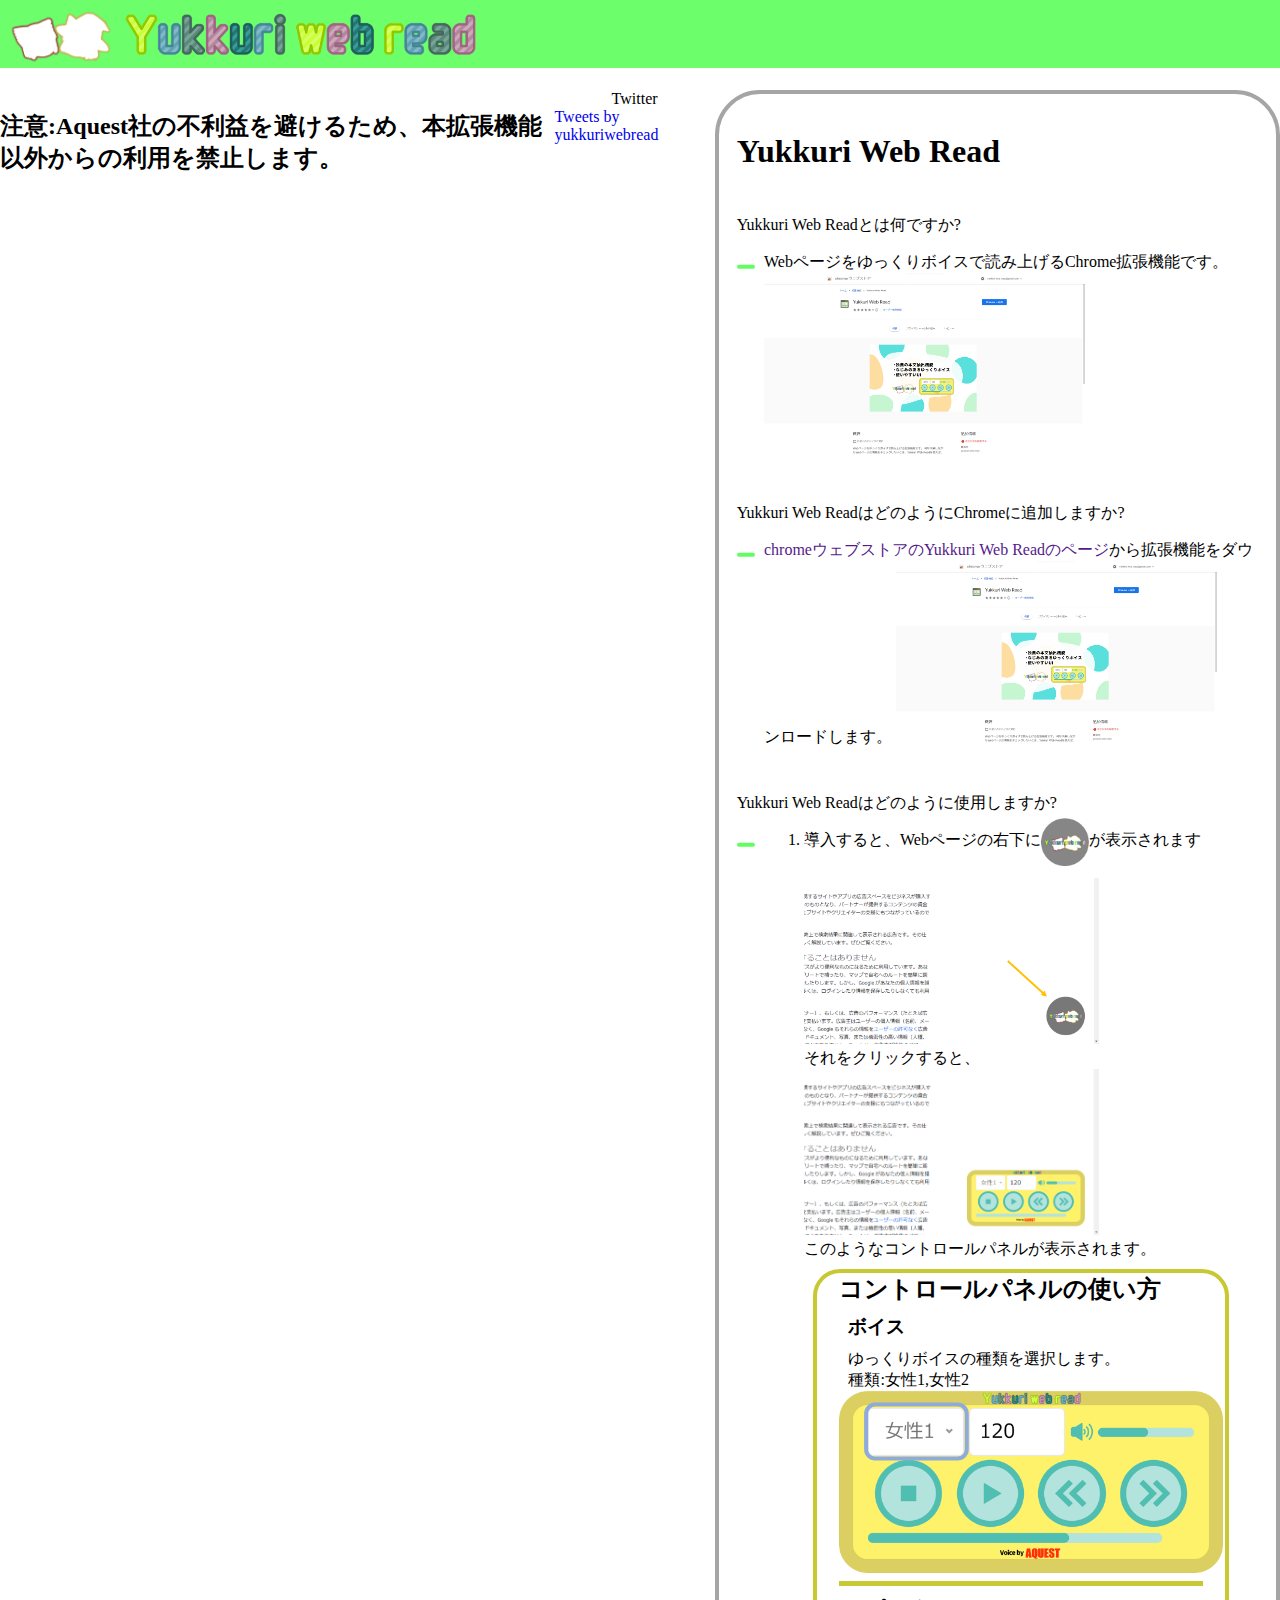
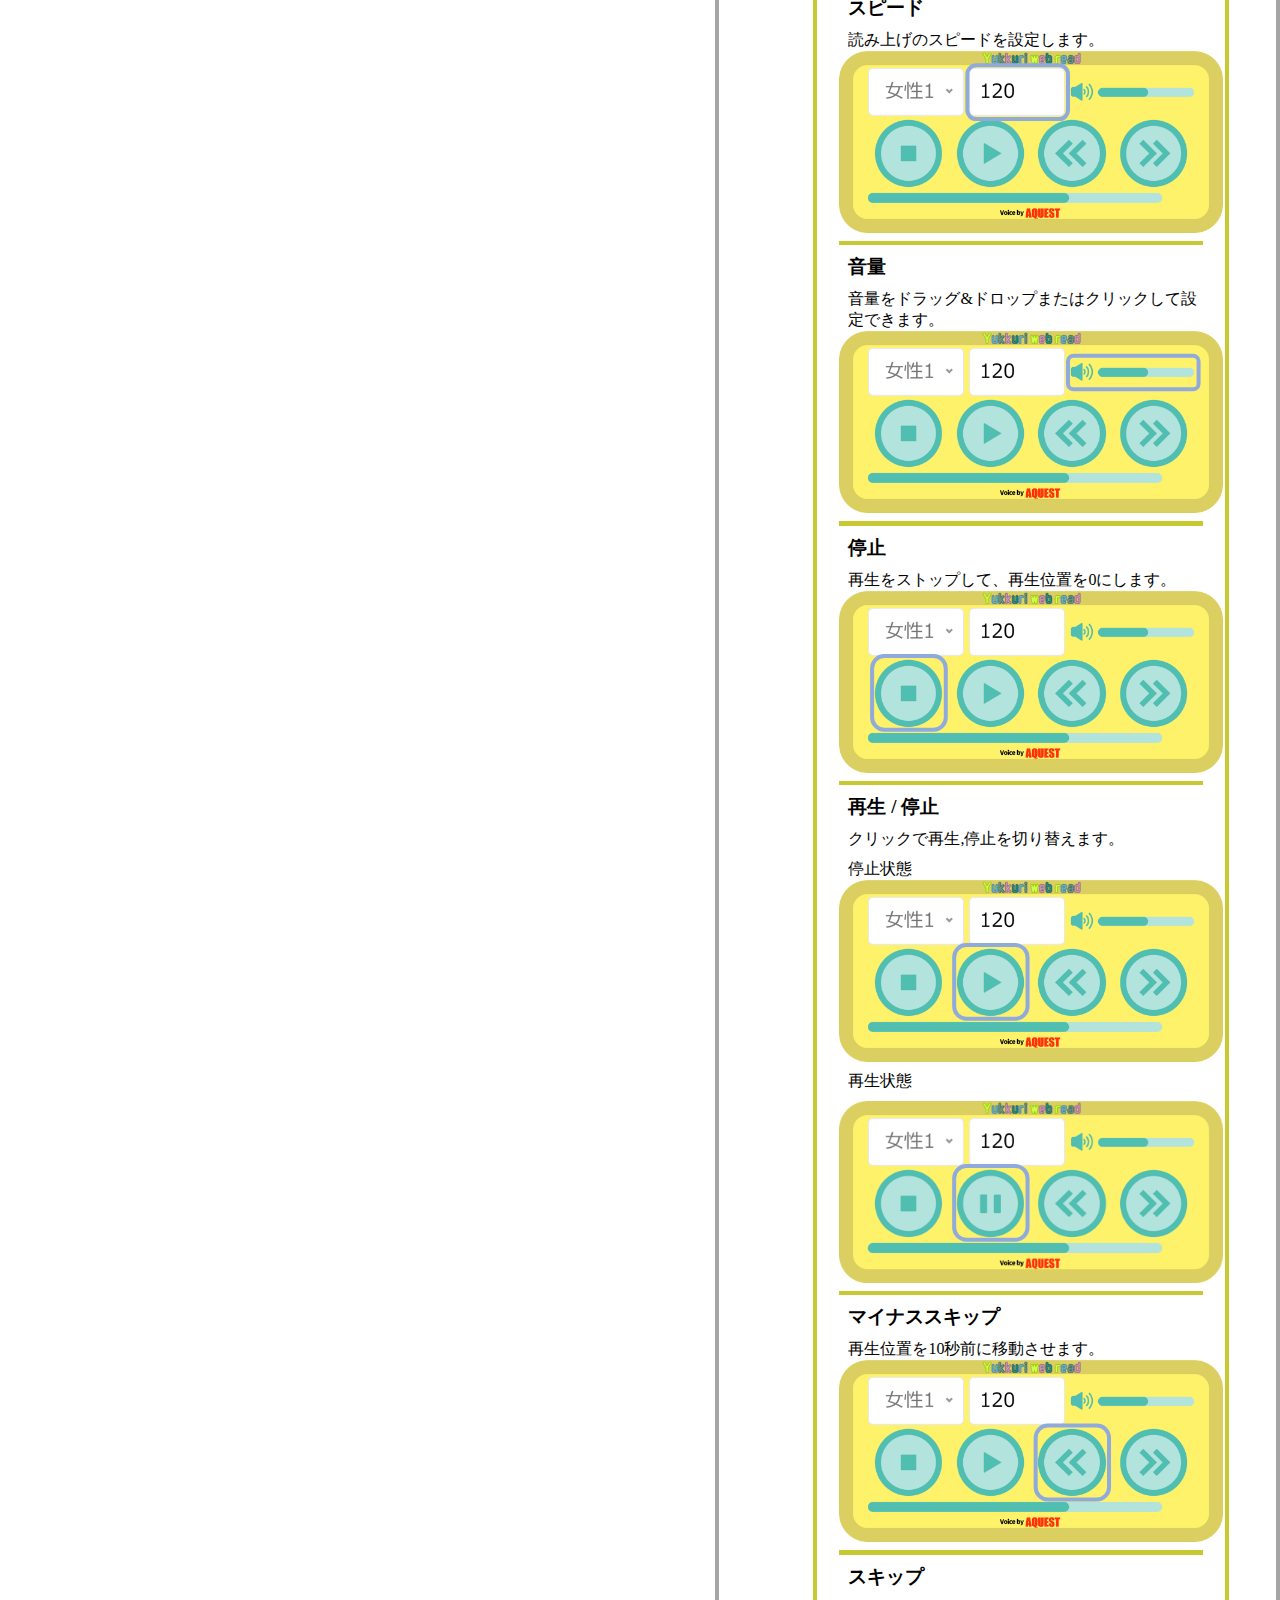
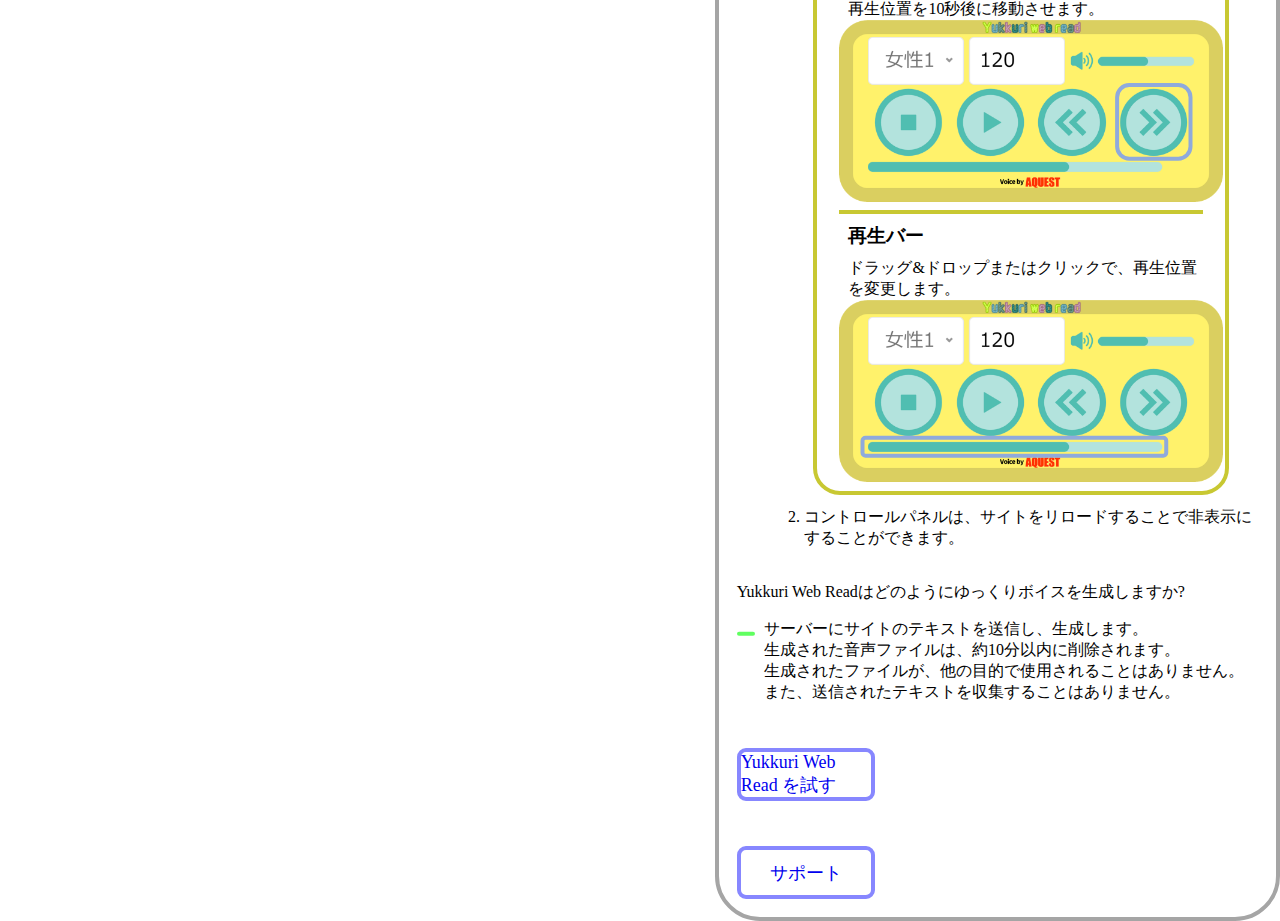
==== commit 9a0185e7: "Update index.html" ====
--- a/index.html
+++ b/index.html
@@ -17,6 +17,8 @@
     </header>
 
     <div class="main_box">
+        <h2>注意:Aquest社の不利益を避けるため、本拡張機能以外からの利用を禁止します。</h2>
+        
         <div style="display: flex; align-items: center; flex-flow: column; width: 20vw;">
             Twitter
             <a class="twitter-timeline" data-width="100%" data-height="425" href="https://twitter.com/yukkuriwebread?ref_src=twsrc%5Etfw">Tweets by yukkuriwebread</a> <script async src="https://platform.twitter.com/widgets.js" charset="utf-8"></script>
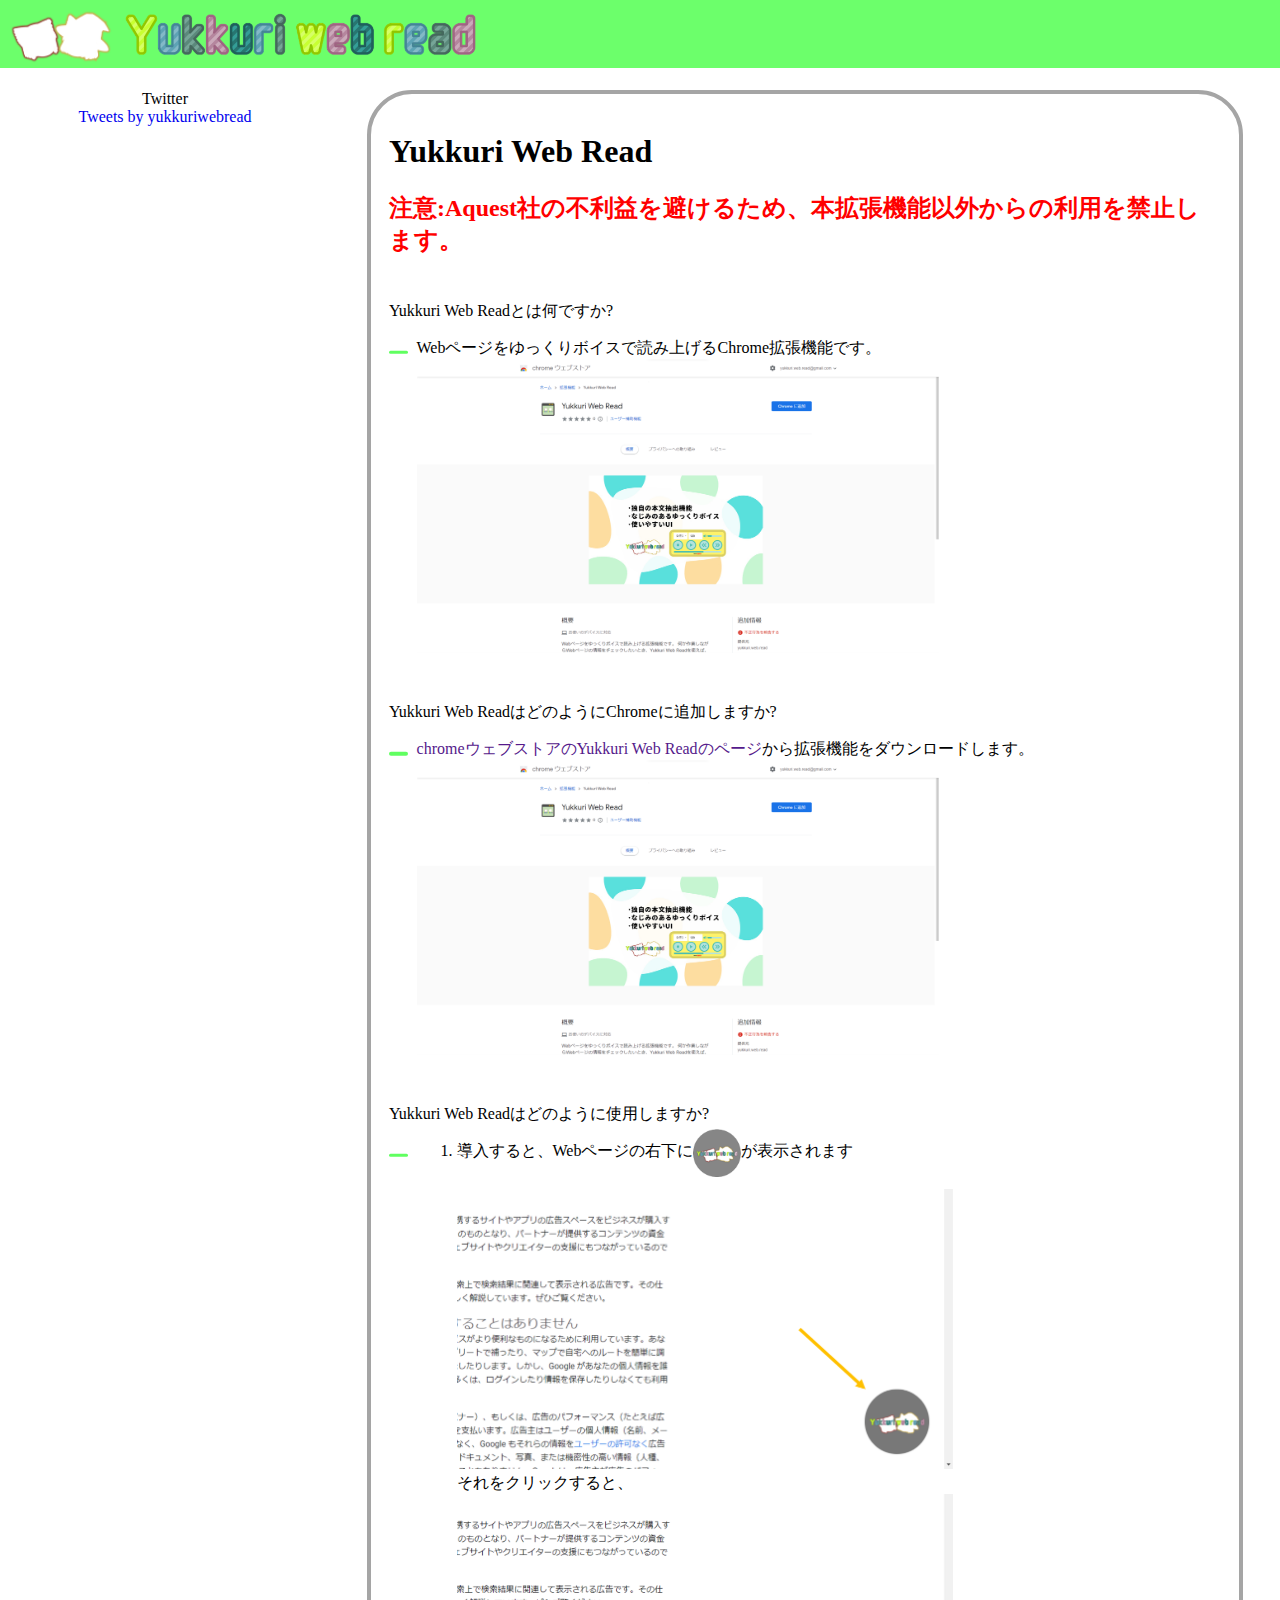
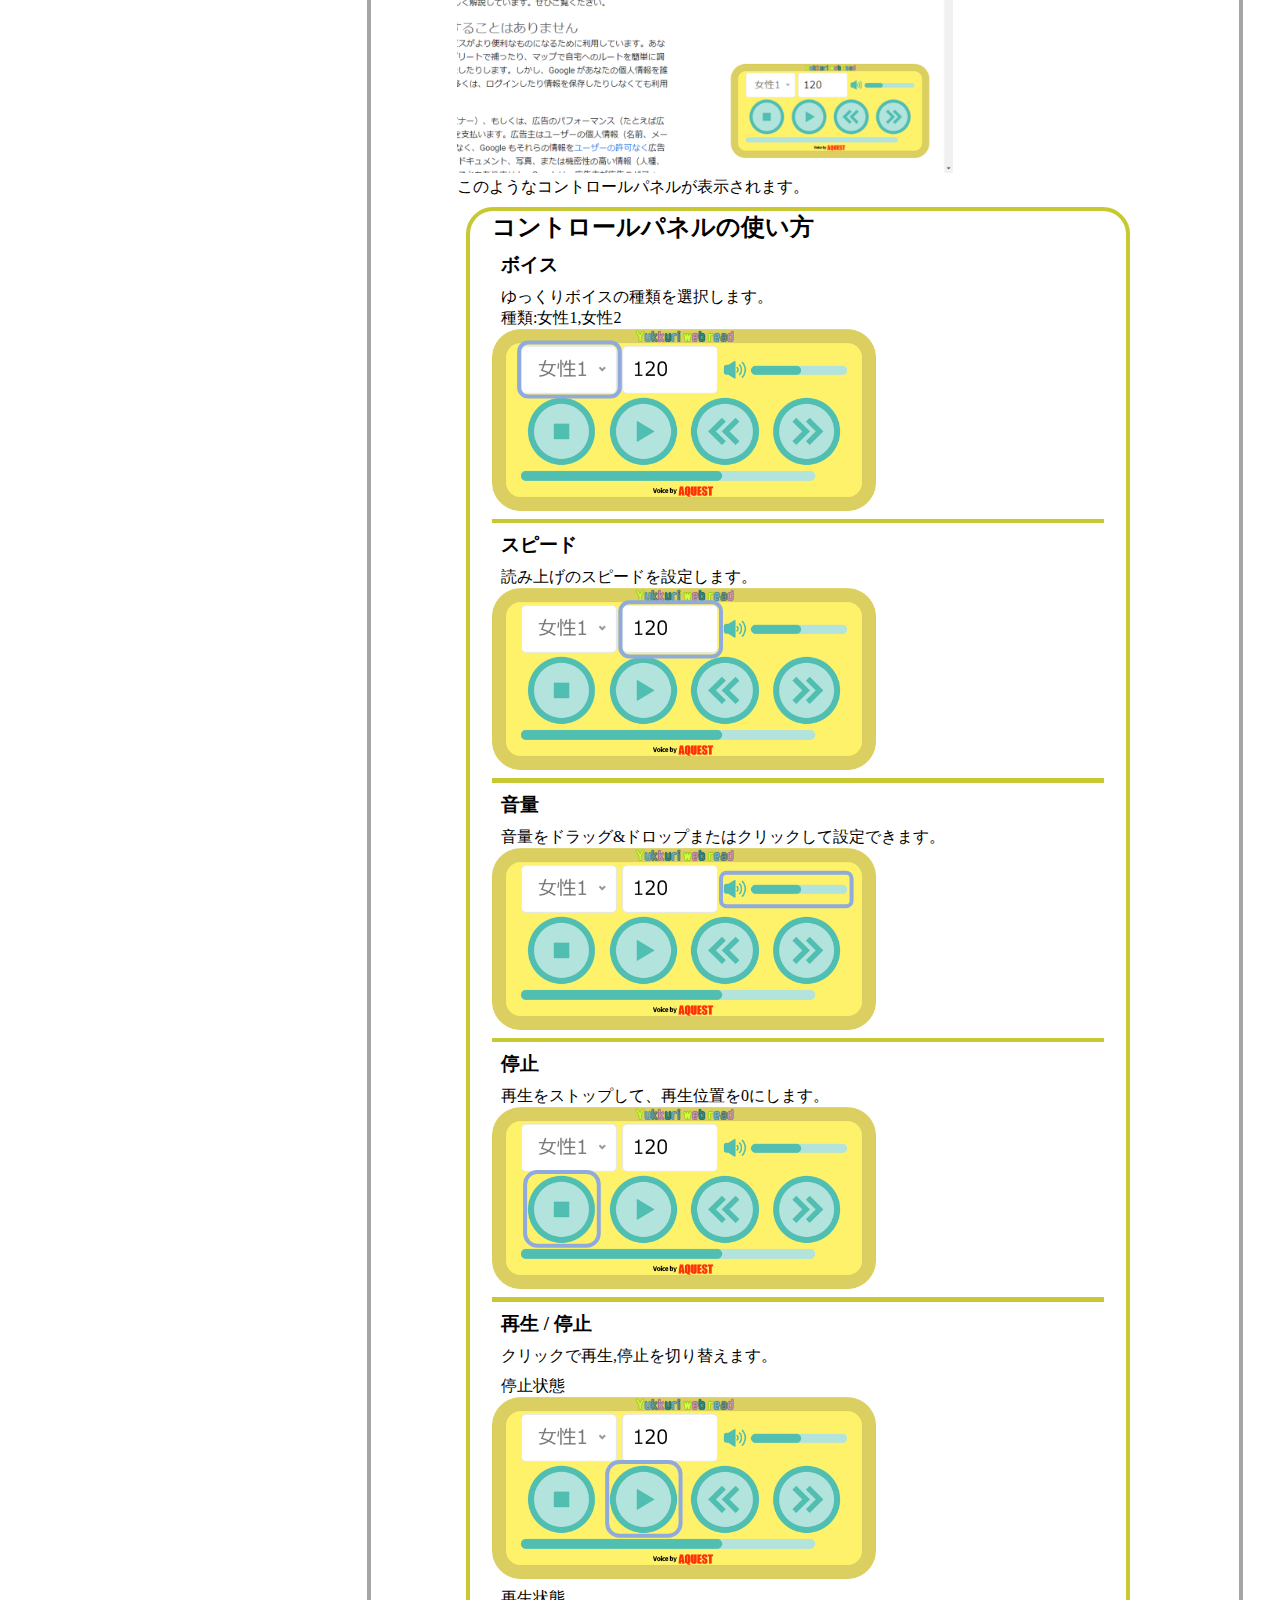
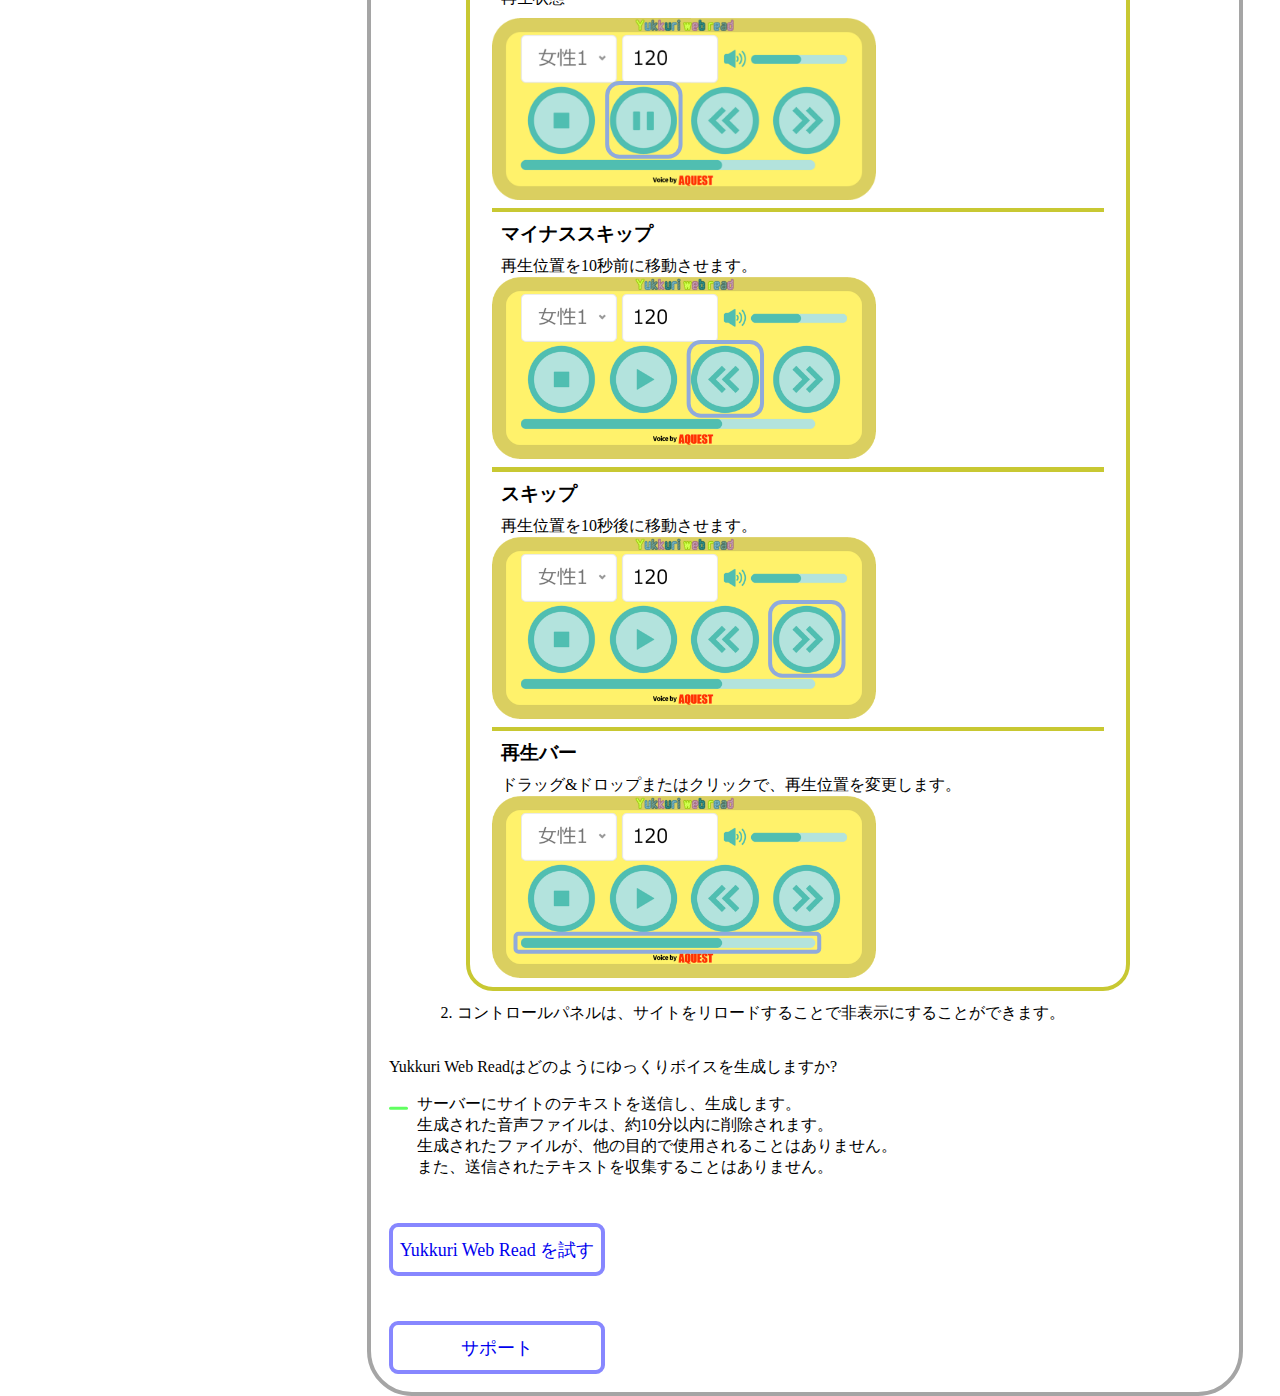
==== commit b7cab287: "Update index.html" ====
--- a/index.html
+++ b/index.html
@@ -17,8 +17,6 @@
     </header>
 
     <div class="main_box">
-        <h2>注意:Aquest社の不利益を避けるため、本拡張機能以外からの利用を禁止します。</h2>
-        
         <div style="display: flex; align-items: center; flex-flow: column; width: 20vw;">
             Twitter
             <a class="twitter-timeline" data-width="100%" data-height="425" href="https://twitter.com/yukkuriwebread?ref_src=twsrc%5Etfw">Tweets by yukkuriwebread</a> <script async src="https://platform.twitter.com/widgets.js" charset="utf-8"></script>
@@ -26,6 +24,8 @@
         <main>
             <h1>Yukkuri Web Read</h1>
 
+            <h2 style="color:red;">注意:Aquest社の不利益を避けるため、本拡張機能以外からの利用を禁止します。</h2>
+            
             <p>Yukkuri Web Readとは何ですか?</p>
             <div class="answer">
                 <div class="answer_border"></div>
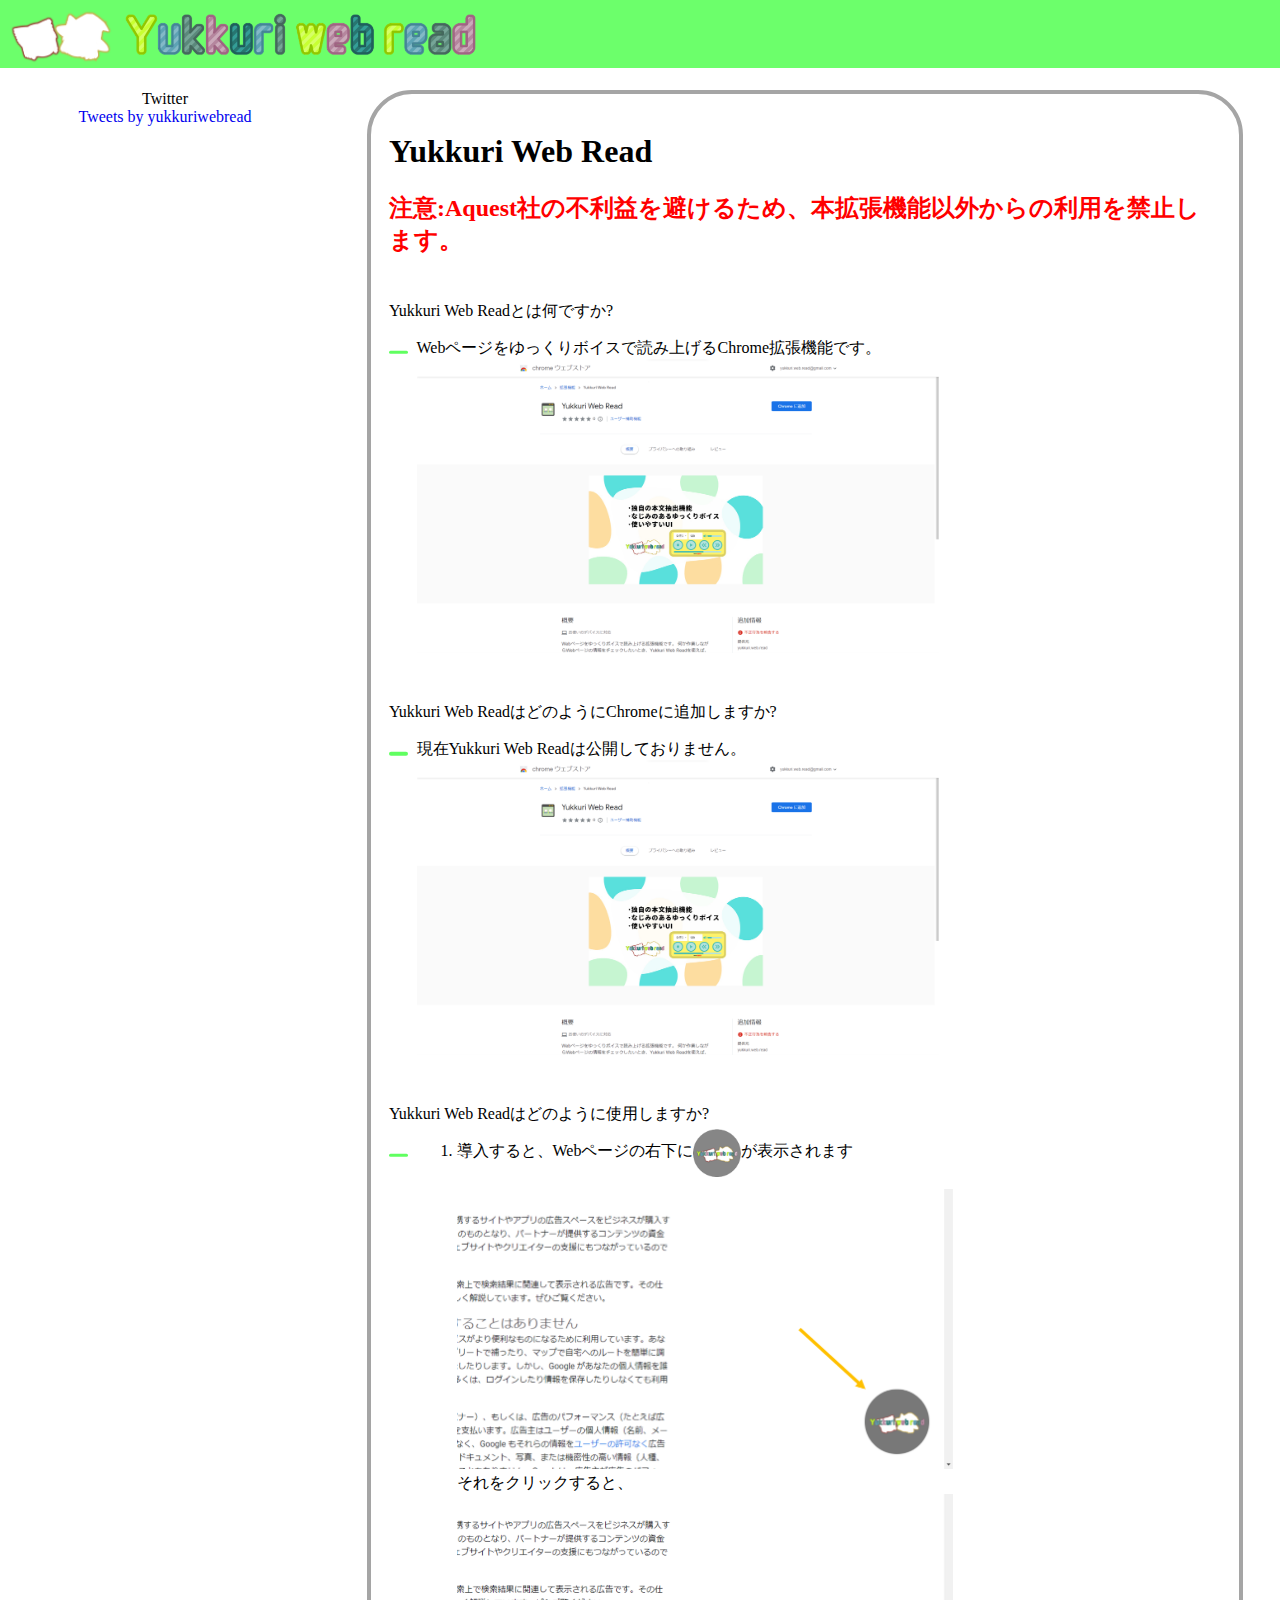
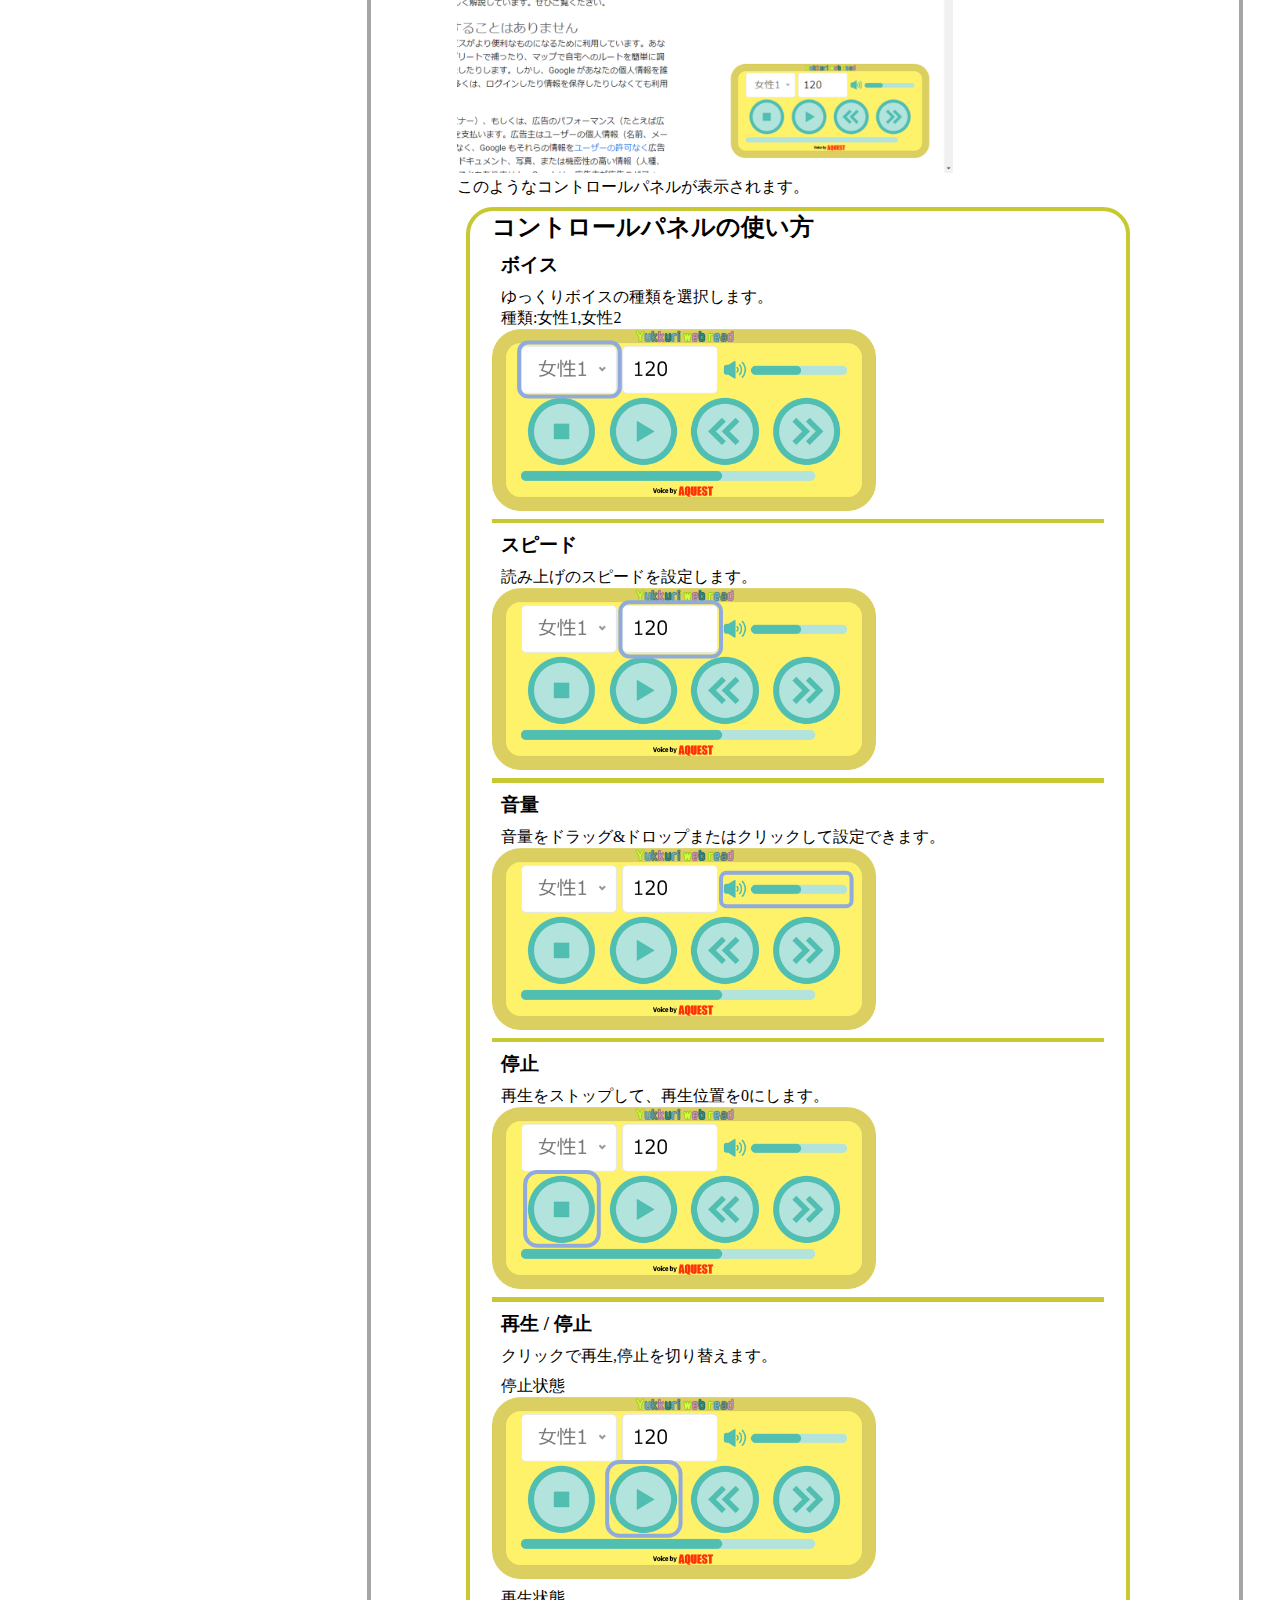
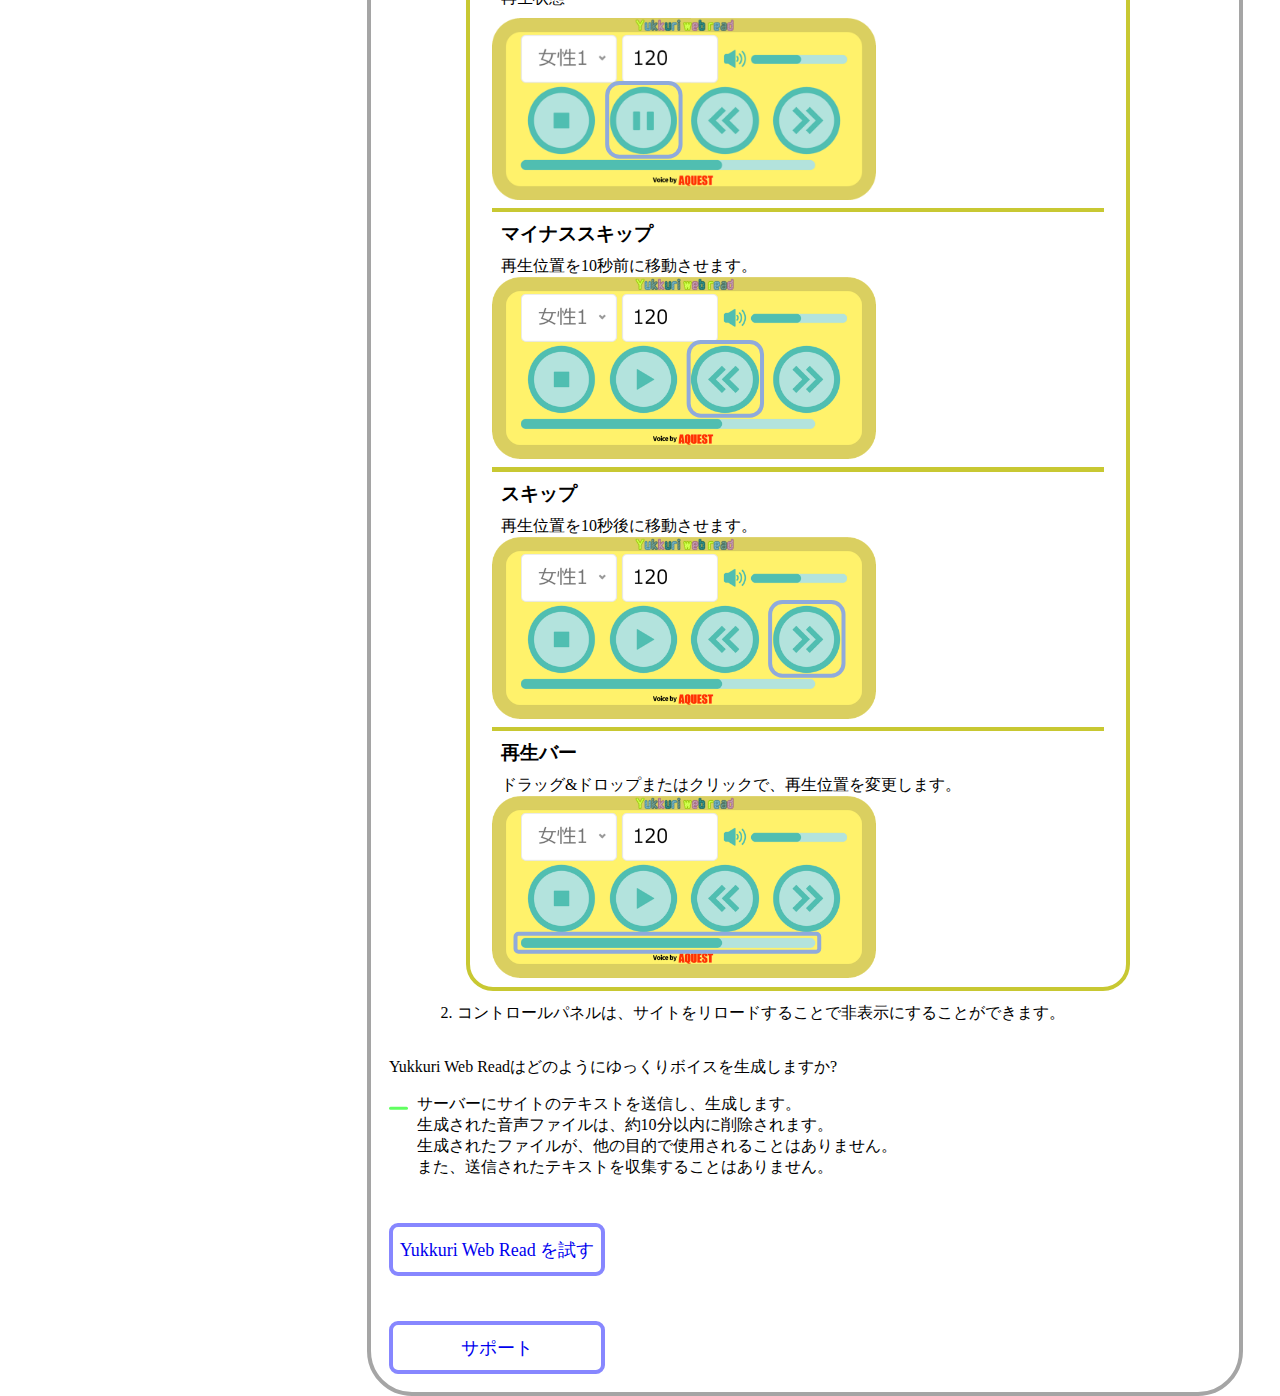
==== commit 8b66479f: "Update index.html" ====
--- a/index.html
+++ b/index.html
@@ -39,7 +39,7 @@
             <div class="answer">
                 <div class="answer_border"></div>
                 <div style="width: 100%;">
-                    <a href="">chromeウェブストアのYukkuri Web Readのページ</a>から拡張機能をダウンロードします。
+                    現在Yukkuri Web Readは公開しておりません。
                     <img src="./image/extension_page_image.png" alt="">
                 </div>
             </div>
